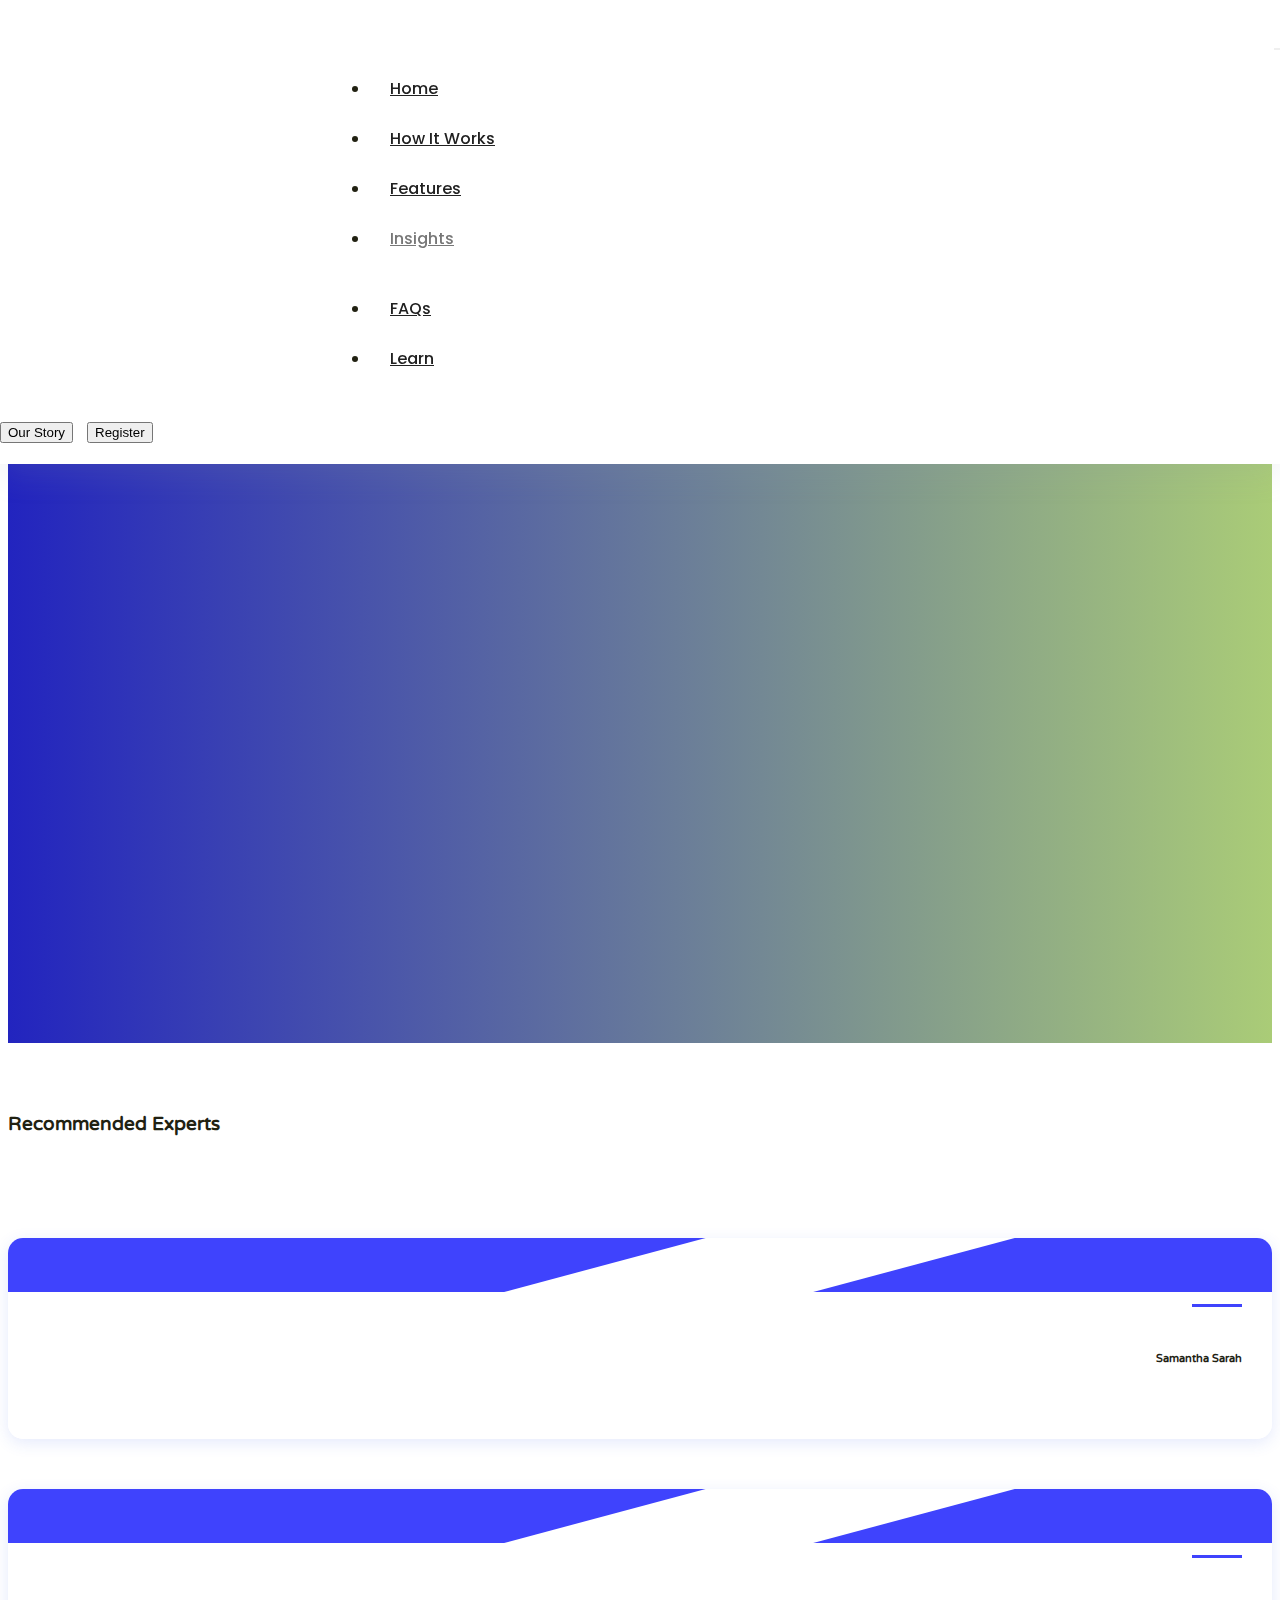
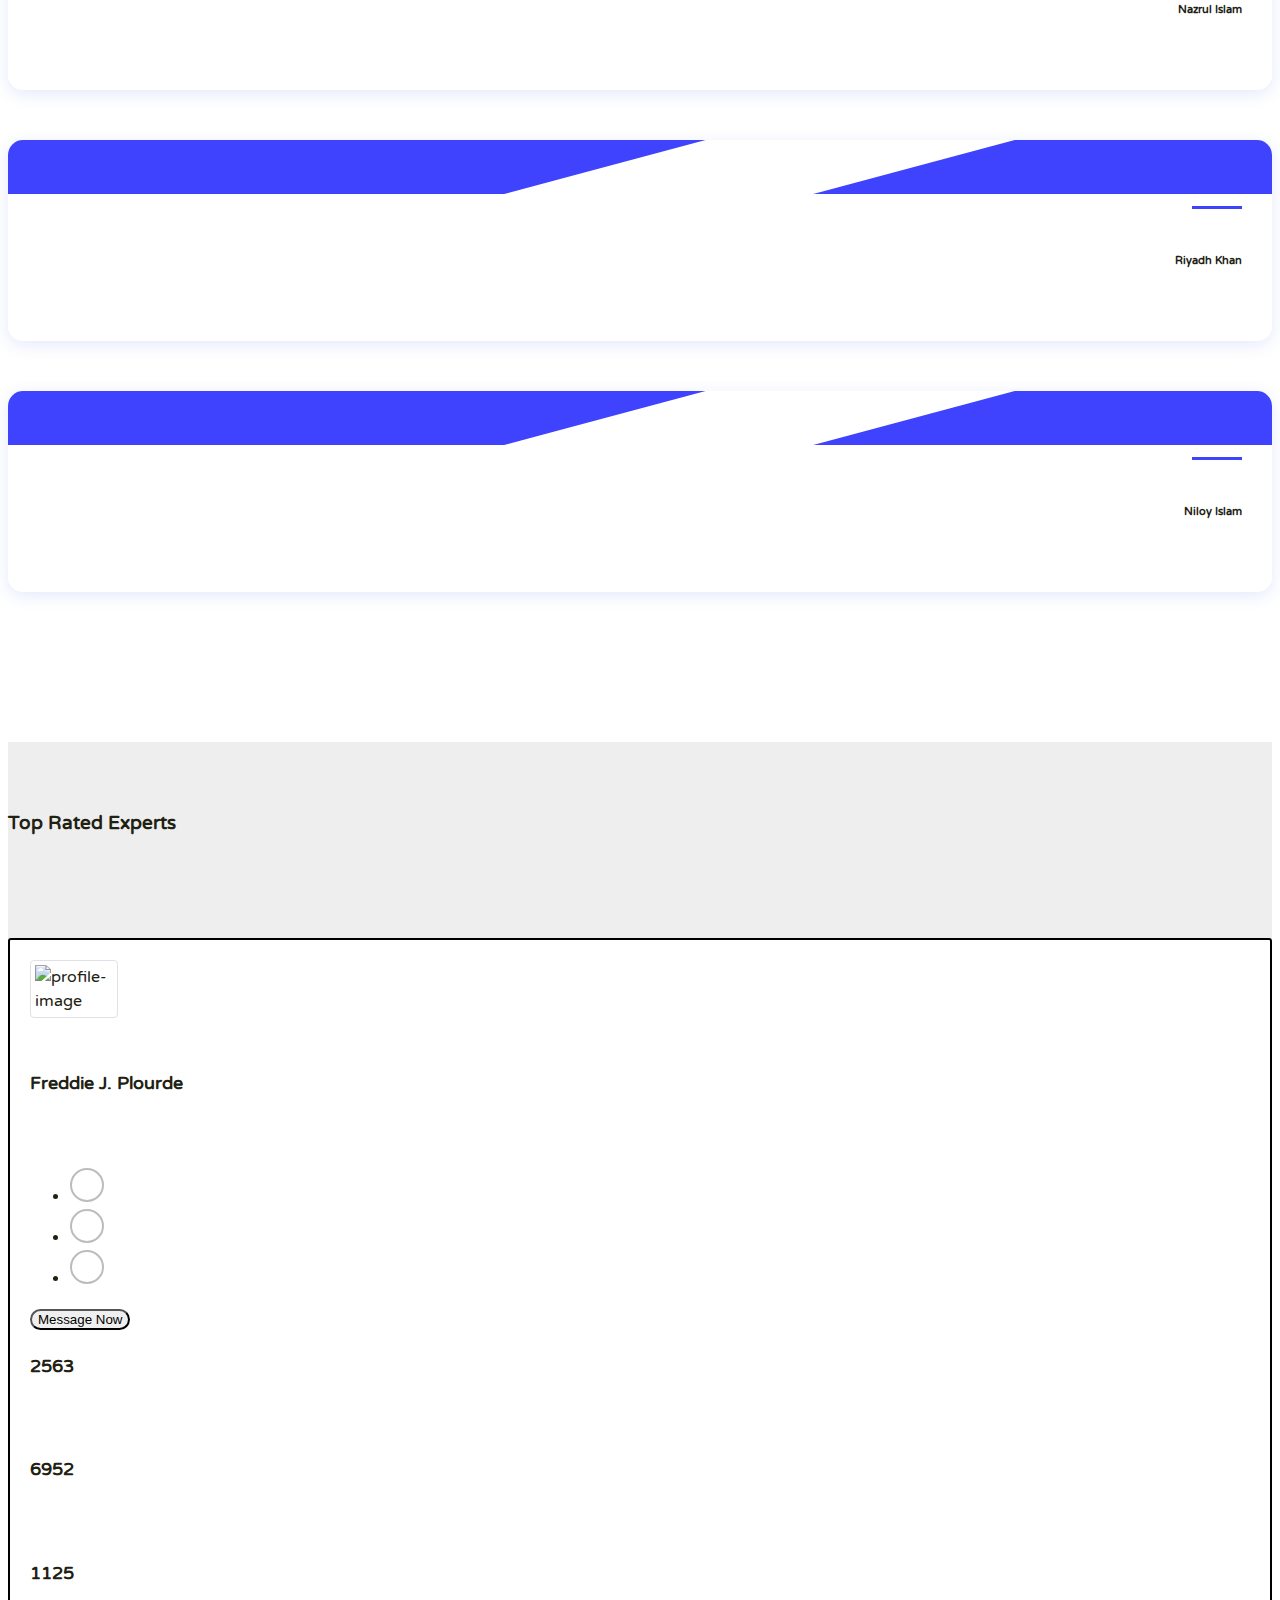
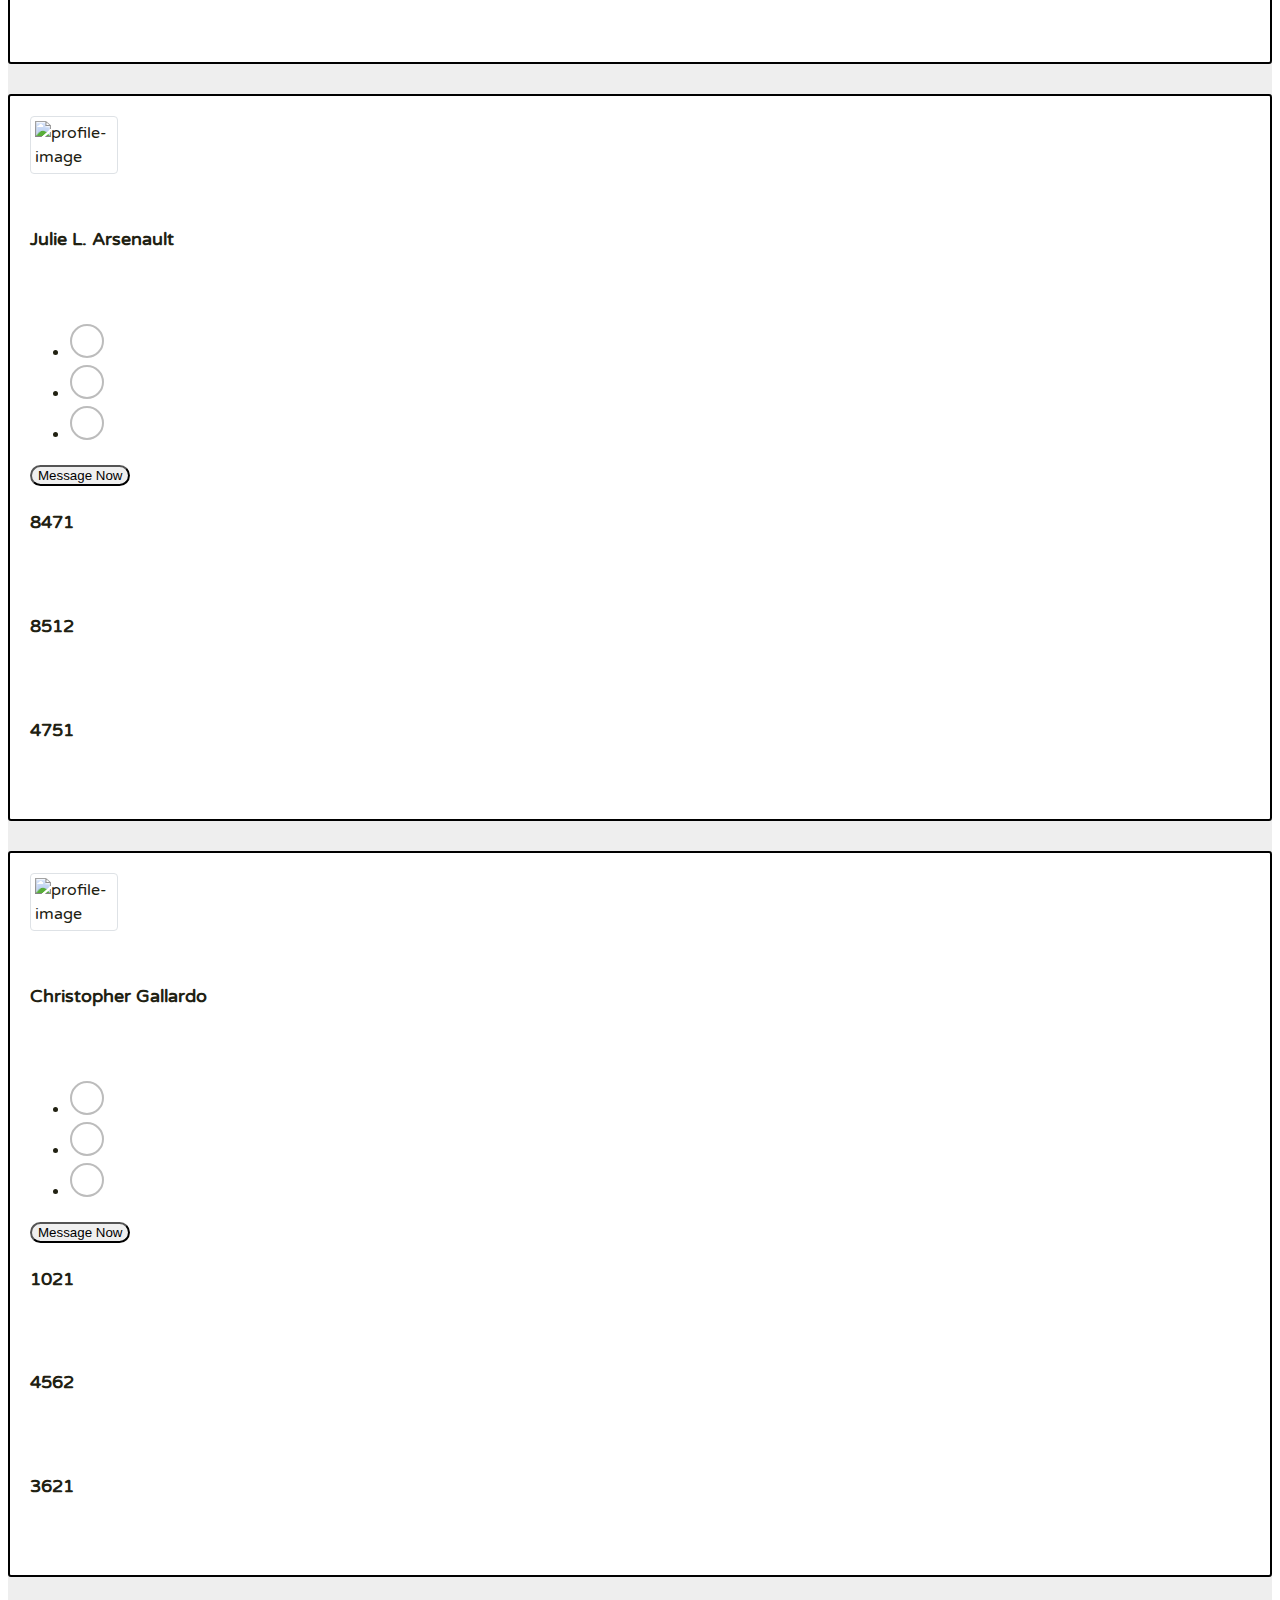
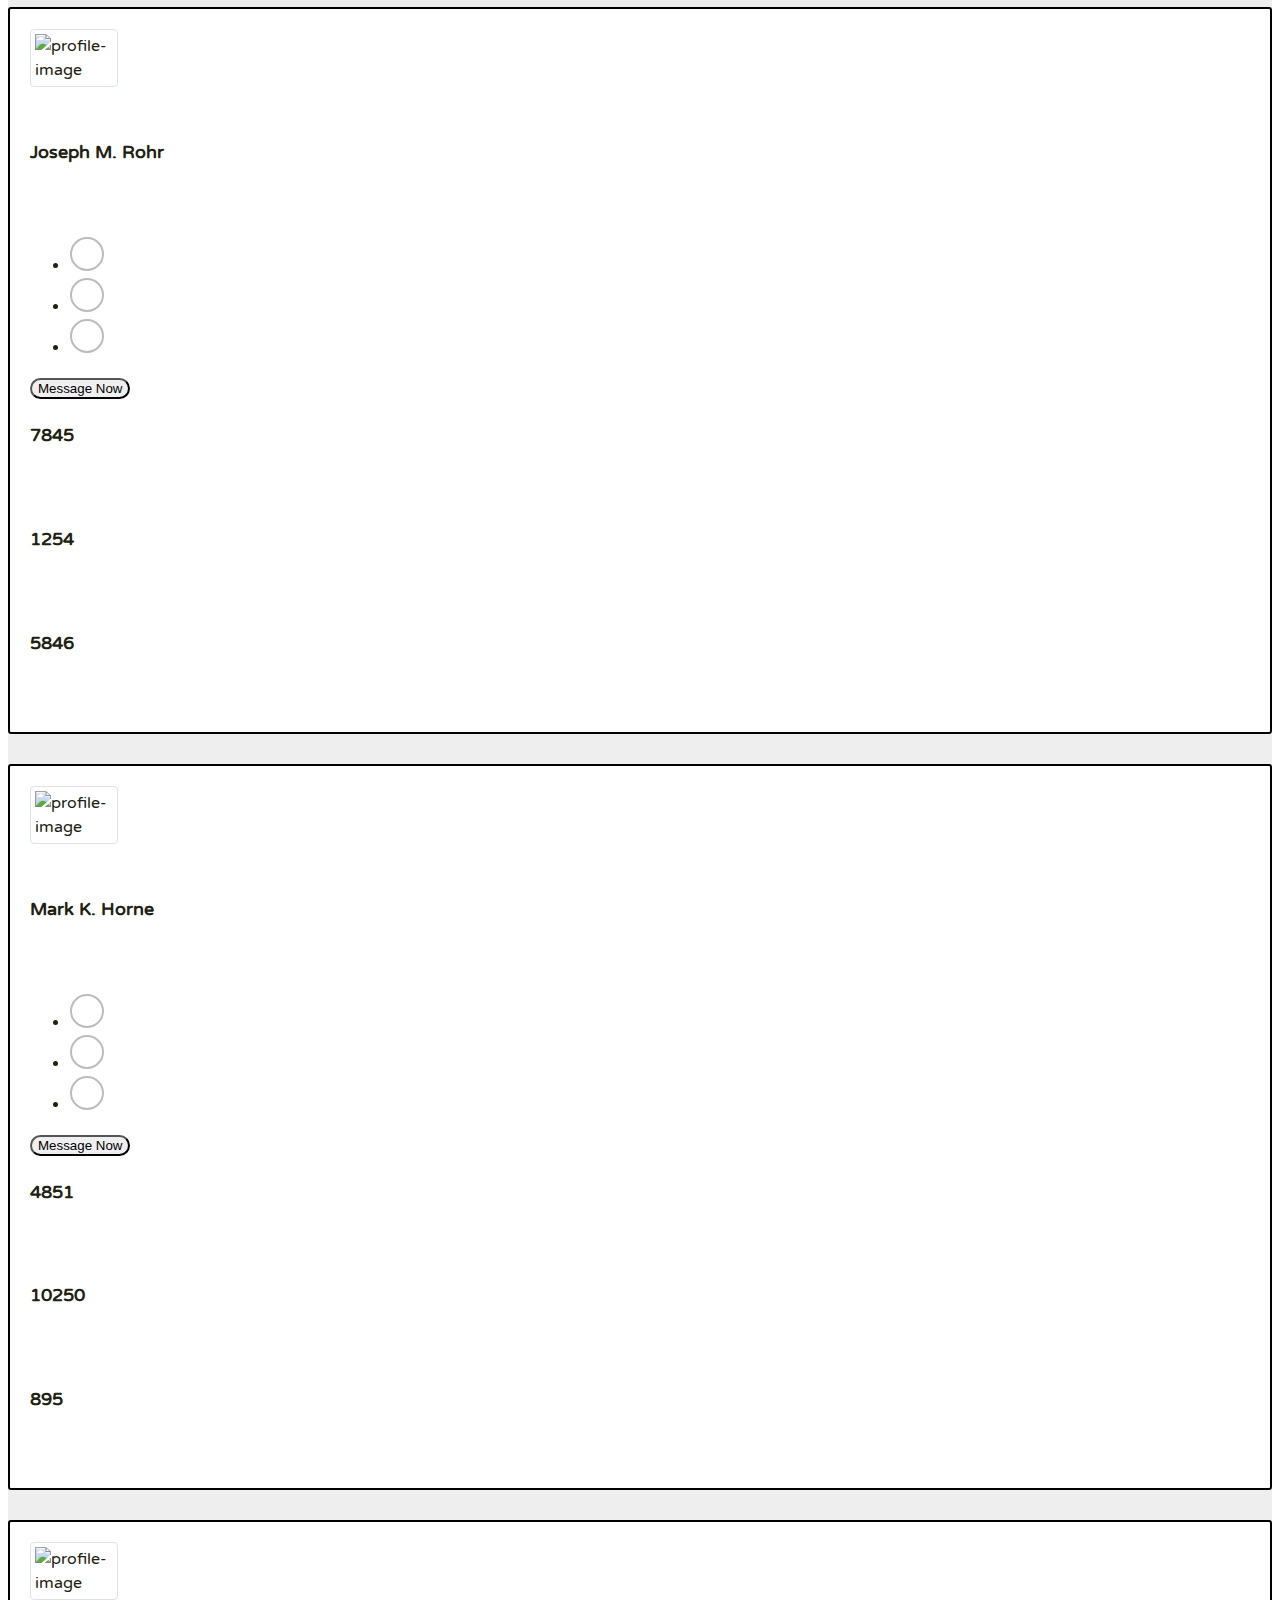
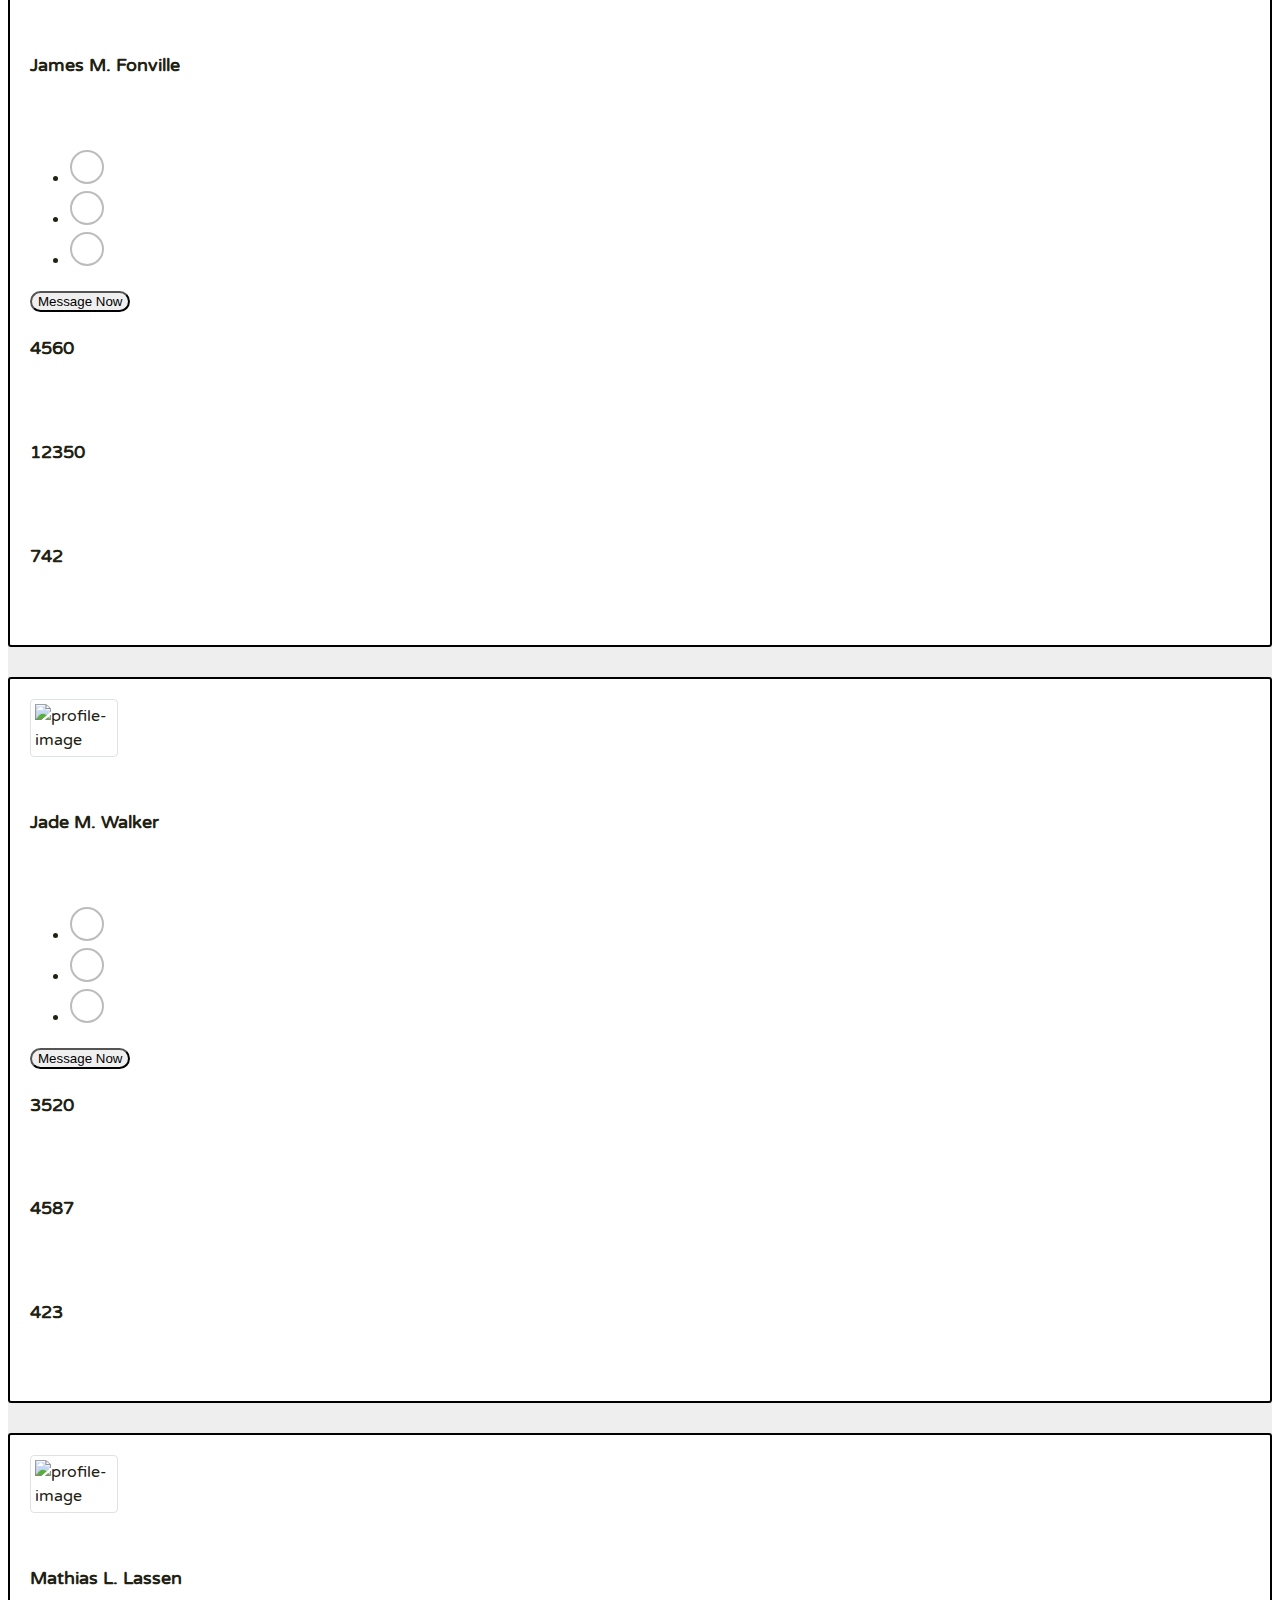
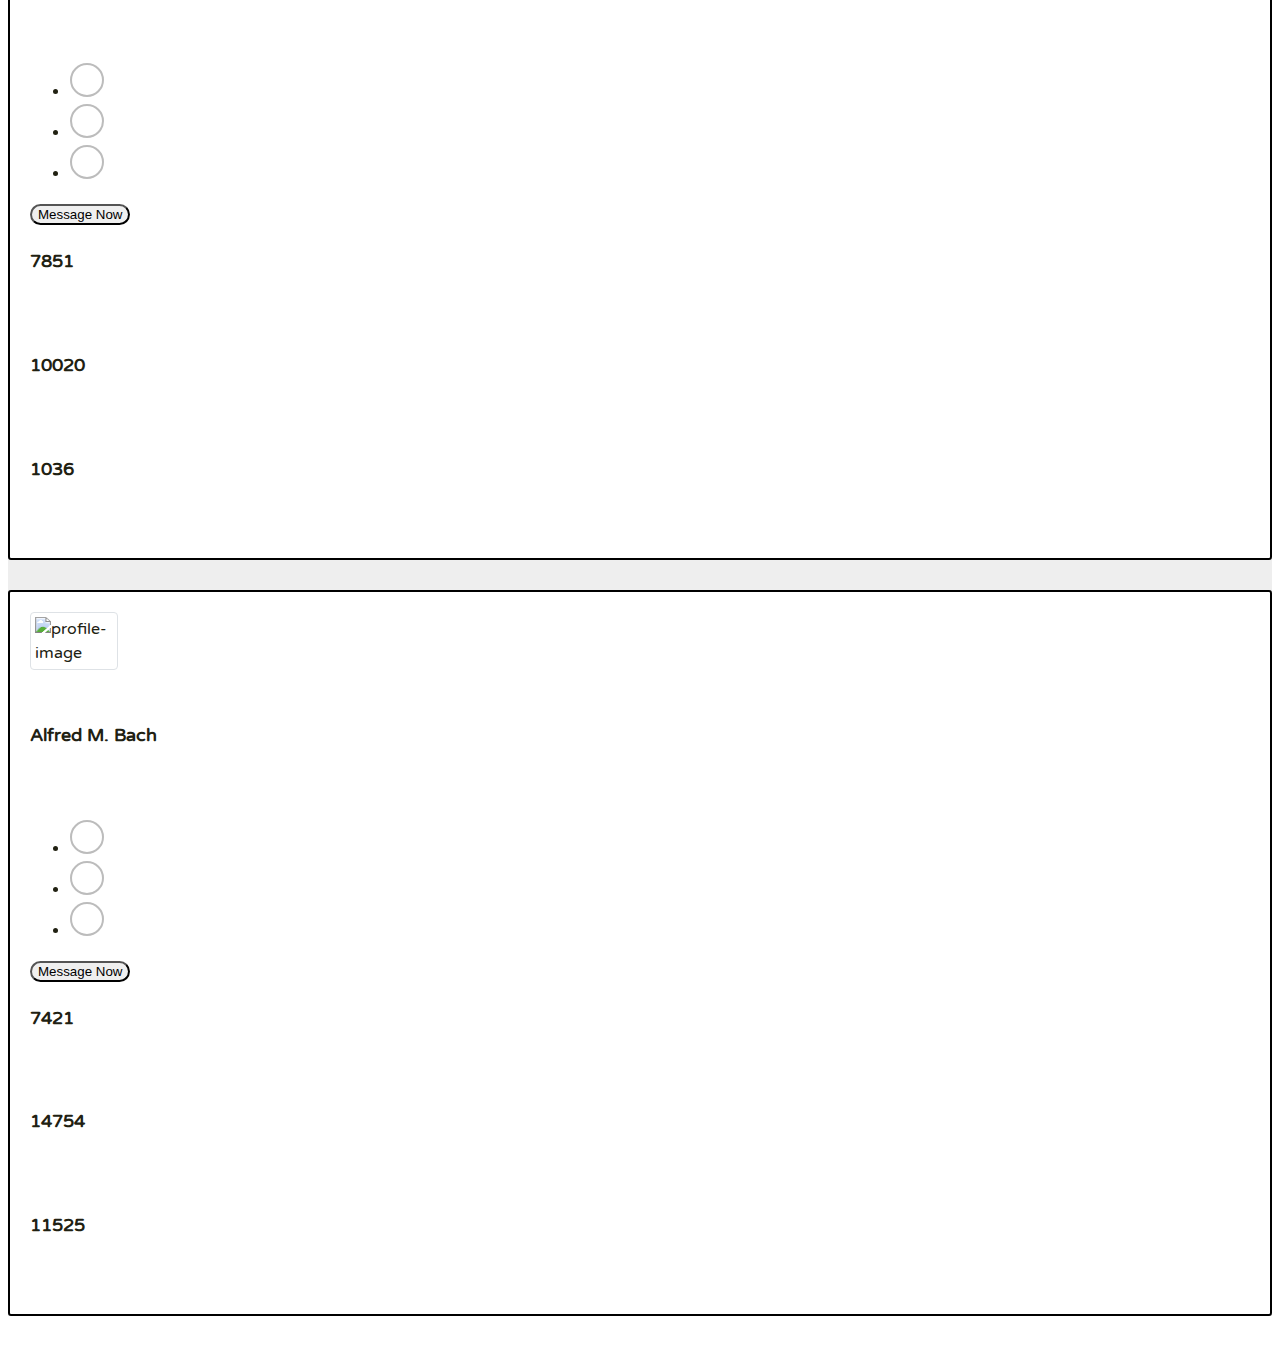
==== recommendedexperts.html @ 27dfb021 "jnj" ====
<!DOCTYPE html>
<html lang="en">
<head>
    <meta charset="UTF-8">
    <meta http-equiv="X-UA-Compatible" content="IE=edge">
    <meta name="viewport" content="width=device-width, initial-scale=1.0">
    <title>Document</title>
    <link rel="preconnect" href="https://fonts.gstatic.com">
    <link href="https://fonts.googleapis.com/css2?family=Roboto:wght@400;500;700&display=swap" rel="stylesheet">
    <link rel="stylesheet" href="style-reco.css" type="text/css" />
    <script src="https://kit.fontawesome.com/628c8d2499.js" crossorigin="anonymous"></script>
    <!-- CSS only -->
<link href="https://cdn.jsdelivr.net/npm/bootstrap@5.2.2/dist/css/bootstrap.min.css" rel="stylesheet" integrity="sha384-Zenh87qX5JnK2Jl0vWa8Ck2rdkQ2Bzep5IDxbcnCeuOxjzrPF/et3URy9Bv1WTRi" crossorigin="anonymous">
</head>
<body class="hero-anime">	
	<div class="navigation-wrap bg-light start-header start-style">
		<div class="container">
			<div class="row">
				<div class="col-12">
					<nav class="navbar navbar-expand-md navbar-light">
					
						<a class="navbar-brand" href="index.html"><img src="https://i0.wp.com/voila.expert/wp-content/uploads/2022/05/Logo_Color-e1656688721642.webp?w=500&ssl=1" alt=""></a>	
						
						<button class="navbar-toggler" type="button" data-toggle="collapse" data-target="#navbarSupportedContent" aria-controls="navbarSupportedContent" aria-expanded="false" aria-label="Toggle navigation">
							<span class="navbar-toggler-icon"></span>
						</button>
						
						<div class="collapse navbar-collapse" id="navbarSupportedContent" style = "display: flex; justify-content:center; align-items:center;">
							<ul class="navbar-nav ml-auto py-4 py-md-0" >
                                <li class="nav-item pl-4 pl-md-0 ml-0 ml-md-4">
									<a class="nav-link" href="index.html">Home</a>
								</li>
								<li class="nav-item pl-4 pl-md-0 ml-0 ml-md-4">
									<a class="nav-link" href="#">How It Works</a>
								</li>
                                <li class="nav-item pl-4 pl-md-0 ml-0 ml-md-4">
									<a class="nav-link" href="#">Features</a>
								</li>
								<li class="nav-item pl-4 pl-md-0 ml-0 ml-md-4 active">
									<a class="nav-link dropdown-toggle" data-toggle="dropdown" href="#" role="button" aria-haspopup="true" aria-expanded="false">Insights</a>
									<div class="dropdown-menu">
										<a class="dropdown-item" href="recommendedexperts.html">Recommended Experts</a>
										<a class="dropdown-item" href="recommendedexperts.html#topexperts">Top Rated Experts</a>
										<a class="dropdown-item" href="#">Booking History</a>
									</div>
								</li>
                                <li class="nav-item pl-4 pl-md-0 ml-0 ml-md-4">
									<a class="nav-link" href="#">FAQs</a>
								</li>
								<li class="nav-item pl-4 pl-md-0 ml-0 ml-md-4">
									<a class="nav-link dropdown-toggle" data-toggle="dropdown" href="#" role="button" aria-haspopup="true" aria-expanded="false">Learn</a>
									<div class="dropdown-menu">
										<a class="dropdown-item" href="#">Action</a>
										<a class="dropdown-item" href="#">Another action</a>
										<a class="dropdown-item" href="#">Something else here</a>
										<a class="dropdown-item" href="#">Another action</a>
									</div>
								</li>
							</ul>
						</div>
						<button class="btn btn-primary" style = "margin-right:10px">Our Story</button>
                        <button class="btn btn-secondary">Register</button>
					</nav>		
				</div>
			</div>
		</div>
	</div>
    
    <div class="Rest">

        <div class="cont">
            <p>
                Find <ins tabindex="0">experts</ins> that can help with <ins tabindex="0">insights</ins> and drive growth for your company.
              </p>
        </div>

        <div class="container" style = "padding-top: 50px;">
            <div class="row justify-content-center">
              <div class="col-12 col-sm-8 col-lg-6" style = "padding-bottom: 50px;">
                <!-- Section Heading-->
                <div class="section_heading text-center wow fadeInUp" data-wow-delay="0.2s" style="visibility: visible; animation-delay: 0.2s; animation-name: fadeInUp;">
                  <h3>Recommended Experts</h3>
                  <p>Here are some experts that we recommend based on your Startup’s requirements.</p>
                  <div class="line"></div>
                </div>
              </div>
            </div>
            <div class="row" style = "padding-bottom: 100px;">
              <!-- Single Advisor-->
              <div class="col-12 col-sm-6 col-lg-3"> 
                <div class="single_advisor_profile wow fadeInUp" data-wow-delay="0.2s" style="visibility: visible; animation-delay: 0.2s; animation-name: fadeInUp;">
                  <!-- Team Thumb-->
                  <div class="advisor_thumb"><img src="https://bootdey.com/img/Content/avatar/avatar1.png" alt="">
                    <!-- Social Info-->
                    <div class="social-info"><a href="#"><i class="fa fa-facebook"></i></a><a href="#"><i class="fa fa-twitter"></i></a><a href="#"><i class="fa fa-linkedin"></i></a></div>
                  </div>
                  <!-- Team Details-->
                  <div class="single_advisor_details_info">
                    <h6>Samantha Sarah</h6>
                    <p class="designation">Founder &amp; CEO</p>
                  </div>
                </div>
              </div>
              <!-- Single Advisor-->
              <div class="col-12 col-sm-6 col-lg-3">
                <div class="single_advisor_profile wow fadeInUp" data-wow-delay="0.3s" style="visibility: visible; animation-delay: 0.3s; animation-name: fadeInUp;">
                  <!-- Team Thumb-->
                  <div class="advisor_thumb"><img src="https://bootdey.com/img/Content/avatar/avatar7.png" alt="">
                    <!-- Social Info-->
                    <div class="social-info"><a href="#"><i class="fa fa-facebook"></i></a><a href="#"><i class="fa fa-twitter"></i></a><a href="#"><i class="fa fa-linkedin"></i></a></div>
                  </div>
                  <!-- Team Details-->
                  <div class="single_advisor_details_info">
                    <h6>Nazrul Islam</h6>
                    <p class="designation">UI Designer</p>
                  </div>
                </div>
              </div>
              <!-- Single Advisor-->
              <div class="col-12 col-sm-6 col-lg-3">
                <div class="single_advisor_profile wow fadeInUp" data-wow-delay="0.4s" style="visibility: visible; animation-delay: 0.4s; animation-name: fadeInUp;">
                  <!-- Team Thumb-->
                  <div class="advisor_thumb"><img src="https://bootdey.com/img/Content/avatar/avatar6.png" alt="">
                    <!-- Social Info-->
                    <div class="social-info"><a href="#"><i class="fa fa-facebook"></i></a><a href="#"><i class="fa fa-twitter"></i></a><a href="#"><i class="fa fa-linkedin"></i></a></div>
                  </div>
                  <!-- Team Details-->
                  <div class="single_advisor_details_info">
                    <h6>Riyadh Khan</h6>
                    <p class="designation">Developer</p>
                  </div>
                </div>
              </div>
              <!-- Single Advisor-->
              <div class="col-12 col-sm-6 col-lg-3">
                <div class="single_advisor_profile wow fadeInUp" data-wow-delay="0.5s" style="visibility: visible; animation-delay: 0.5s; animation-name: fadeInUp;">
                  <!-- Team Thumb-->
                  <div class="advisor_thumb"><img src="https://bootdey.com/img/Content/avatar/avatar2.png" alt="">
                    <!-- Social Info-->
                    <div class="social-info"><a href="#"><i class="fa fa-facebook"></i></a><a href="#"><i class="fa fa-twitter"></i></a><a href="#"><i class="fa fa-linkedin"></i></a></div>
                  </div>
                  <!-- Team Details-->
                  <div class="single_advisor_details_info">
                    <h6>Niloy Islam</h6>
                    <p class="designation">Marketing Manager</p>
                  </div>
                </div>
              </div>
            </div>
          </div>

          <div class="row justify-content-center" style = "background: #eee; padding-top: 50px;" id = "topexperts">
            <div class="col-12 col-sm-8 col-lg-6" style = "padding-bottom: 50px;">
              <!-- Section Heading-->
              <div class="section_heading text-center wow fadeInUp" data-wow-delay="0.2s" style="visibility: visible; animation-delay: 0.2s; animation-name: fadeInUp;">
                <h3>Top Rated Experts</h3>
                <p>These are the consulatants that have recieved the best reviews and ratings by our clients.</p>
                <div class="line"></div>
              </div>
            </div>
          </div>

          <div class="content" style = "background: #eee;">
            <div class="container">
                <!-- end row -->
                <div class="row">
                    <div class="col-lg-4">
                        <div class="text-center card-box">
                            <div class="member-card pt-2 pb-2">
                                <div class="thumb-lg member-thumb mx-auto"><img src="https://bootdey.com/img/Content/avatar/avatar2.png" class="rounded-circle img-thumbnail" alt="profile-image"></div>
                                <div class="">
                                    <h4>Freddie J. Plourde</h4>
                                    <p class="text-muted">@Founder <span>| </span><span><a href="#" class="text-pink">websitename.com</a></span></p>
                                </div>
                                <ul class="social-links list-inline">
                                    <li class="list-inline-item"><a title="" data-placement="top" data-toggle="tooltip" class="tooltips" href="" data-original-title="Facebook"><i class="fa fa-facebook"></i></a></li>
                                    <li class="list-inline-item"><a title="" data-placement="top" data-toggle="tooltip" class="tooltips" href="" data-original-title="Twitter"><i class="fa fa-twitter"></i></a></li>
                                    <li class="list-inline-item"><a title="" data-placement="top" data-toggle="tooltip" class="tooltips" href="" data-original-title="Skype"><i class="fa fa-skype"></i></a></li>
                                </ul>
                                <button type="button" class="btn btn-primary mt-3 btn-rounded waves-effect w-md waves-light">Message Now</button>
                                <div class="mt-4">
                                    <div class="row">
                                        <div class="col-4">
                                            <div class="mt-3">
                                                <h4>2563</h4>
                                                <p class="mb-0 text-muted">Companies Met</p>
                                            </div>
                                        </div>
                                        <div class="col-4">
                                            <div class="mt-3">
                                                <h4>6952</h4>
                                                <p class="mb-0 text-muted">Issues Solved</p>
                                            </div>
                                        </div>
                                        <div class="col-4">
                                            <div class="mt-3">
                                                <h4>1125</h4>
                                                <p class="mb-0 text-muted">Total Reviews</p>
                                            </div>
                                        </div>
                                    </div>
                                </div>
                            </div>
                        </div>
                    </div>
                    <!-- end col -->
                    <div class="col-lg-4">
                        <div class="text-center card-box">
                            <div class="member-card pt-2 pb-2">
                                <div class="thumb-lg member-thumb mx-auto"><img src="https://bootdey.com/img/Content/avatar/avatar3.png" class="rounded-circle img-thumbnail" alt="profile-image"></div>
                                <div class="">
                                    <h4>Julie L. Arsenault</h4>
                                    <p class="text-muted">@Programmer <span>| </span><span><a href="#" class="text-pink">websitename.com</a></span></p>
                                </div>
                                <ul class="social-links list-inline">
                                    <li class="list-inline-item"><a title="" data-placement="top" data-toggle="tooltip" class="tooltips" href="" data-original-title="Facebook"><i class="fa fa-facebook"></i></a></li>
                                    <li class="list-inline-item"><a title="" data-placement="top" data-toggle="tooltip" class="tooltips" href="" data-original-title="Twitter"><i class="fa fa-twitter"></i></a></li>
                                    <li class="list-inline-item"><a title="" data-placement="top" data-toggle="tooltip" class="tooltips" href="" data-original-title="Skype"><i class="fa fa-skype"></i></a></li>
                                </ul>
                                <button type="button" class="btn btn-primary mt-3 btn-rounded waves-effect w-md waves-light">Message Now</button>
                                <div class="mt-4">
                                    <div class="row">
                                        <div class="col-4">
                                            <div class="mt-3">
                                                <h4>8471</h4>
                                                <p class="mb-0 text-muted">Companies Met</p>
                                            </div>
                                        </div>
                                        <div class="col-4">
                                            <div class="mt-3">
                                                <h4>8512</h4>
                                                <p class="mb-0 text-muted">Issues Solved</p>
                                            </div>
                                        </div>
                                        <div class="col-4">
                                            <div class="mt-3">
                                                <h4>4751</h4>
                                                <p class="mb-0 text-muted">Total Reviews</p>
                                            </div>
                                        </div>
                                    </div>
                                </div>
                            </div>
                        </div>
                    </div>
                    <!-- end col -->
                    <div class="col-lg-4">
                        <div class="text-center card-box">
                            <div class="member-card pt-2 pb-2">
                                <div class="thumb-lg member-thumb mx-auto"><img src="https://bootdey.com/img/Content/avatar/avatar4.png" class="rounded-circle img-thumbnail" alt="profile-image"></div>
                                <div class="">
                                    <h4>Christopher Gallardo</h4>
                                    <p class="text-muted">@Webdesigner <span>| </span><span><a href="#" class="text-pink">websitename.com</a></span></p>
                                </div>
                                <ul class="social-links list-inline">
                                    <li class="list-inline-item"><a title="" data-placement="top" data-toggle="tooltip" class="tooltips" href="" data-original-title="Facebook"><i class="fa fa-facebook"></i></a></li>
                                    <li class="list-inline-item"><a title="" data-placement="top" data-toggle="tooltip" class="tooltips" href="" data-original-title="Twitter"><i class="fa fa-twitter"></i></a></li>
                                    <li class="list-inline-item"><a title="" data-placement="top" data-toggle="tooltip" class="tooltips" href="" data-original-title="Skype"><i class="fa fa-skype"></i></a></li>
                                </ul>
                                <button type="button" class="btn btn-primary mt-3 btn-rounded waves-effect w-md waves-light">Message Now</button>
                                <div class="mt-4">
                                    <div class="row">
                                        <div class="col-4">
                                            <div class="mt-3">
                                                <h4>1021</h4>
                                                <p class="mb-0 text-muted">Companies Met</p>
                                            </div>
                                        </div>
                                        <div class="col-4">
                                            <div class="mt-3">
                                                <h4>4562</h4>
                                                <p class="mb-0 text-muted">Issues Solved</p>
                                            </div>
                                        </div>
                                        <div class="col-4">
                                            <div class="mt-3">
                                                <h4>3621</h4>
                                                <p class="mb-0 text-muted">Total Reviews</p>
                                            </div>
                                        </div>
                                    </div>
                                </div>
                            </div>
                        </div>
                    </div>
                    <!-- end col -->
                </div>
                <!-- end row -->
                <div class="row">
                    <div class="col-lg-4">
                        <div class="text-center card-box">
                            <div class="member-card pt-2 pb-2">
                                <div class="thumb-lg member-thumb mx-auto"><img src="https://bootdey.com/img/Content/avatar/avatar5.png" class="rounded-circle img-thumbnail" alt="profile-image"></div>
                                <div class="">
                                    <h4>Joseph M. Rohr</h4>
                                    <p class="text-muted">@Webdesigner <span>| </span><span><a href="#" class="text-pink">websitename.com</a></span></p>
                                </div>
                                <ul class="social-links list-inline">
                                    <li class="list-inline-item"><a title="" data-placement="top" data-toggle="tooltip" class="tooltips" href="" data-original-title="Facebook"><i class="fa fa-facebook"></i></a></li>
                                    <li class="list-inline-item"><a title="" data-placement="top" data-toggle="tooltip" class="tooltips" href="" data-original-title="Twitter"><i class="fa fa-twitter"></i></a></li>
                                    <li class="list-inline-item"><a title="" data-placement="top" data-toggle="tooltip" class="tooltips" href="" data-original-title="Skype"><i class="fa fa-skype"></i></a></li>
                                </ul>
                                <button type="button" class="btn btn-primary mt-3 btn-rounded waves-effect w-md waves-light">Message Now</button>
                                <div class="mt-4">
                                    <div class="row">
                                        <div class="col-4">
                                            <div class="mt-3">
                                                <h4>7845</h4>
                                                <p class="mb-0 text-muted">Companies Met</p>
                                            </div>
                                        </div>
                                        <div class="col-4">
                                            <div class="mt-3">
                                                <h4>1254</h4>
                                                <p class="mb-0 text-muted">Issues Solved</p>
                                            </div>
                                        </div>
                                        <div class="col-4">
                                            <div class="mt-3">
                                                <h4>5846</h4>
                                                <p class="mb-0 text-muted">Total Reviews</p>
                                            </div>
                                        </div>
                                    </div>
                                </div>
                            </div>
                        </div>
                    </div>
                    <!-- end col -->
                    <div class="col-lg-4">
                        <div class="text-center card-box">
                            <div class="member-card pt-2 pb-2">
                                <div class="thumb-lg member-thumb mx-auto"><img src="https://bootdey.com/img/Content/avatar/avatar6.png" class="rounded-circle img-thumbnail" alt="profile-image"></div>
                                <div class="">
                                    <h4>Mark K. Horne</h4>
                                    <p class="text-muted">@Director <span>| </span><span><a href="#" class="text-pink">websitename.com</a></span></p>
                                </div>
                                <ul class="social-links list-inline">
                                    <li class="list-inline-item"><a title="" data-placement="top" data-toggle="tooltip" class="tooltips" href="" data-original-title="Facebook"><i class="fa fa-facebook"></i></a></li>
                                    <li class="list-inline-item"><a title="" data-placement="top" data-toggle="tooltip" class="tooltips" href="" data-original-title="Twitter"><i class="fa fa-twitter"></i></a></li>
                                    <li class="list-inline-item"><a title="" data-placement="top" data-toggle="tooltip" class="tooltips" href="" data-original-title="Skype"><i class="fa fa-skype"></i></a></li>
                                </ul>
                                <button type="button" class="btn btn-primary mt-3 btn-rounded waves-effect w-md waves-light">Message Now</button>
                                <div class="mt-4">
                                    <div class="row">
                                        <div class="col-4">
                                            <div class="mt-3">
                                                <h4>4851</h4>
                                                <p class="mb-0 text-muted">Companies Met</p>
                                            </div>
                                        </div>
                                        <div class="col-4">
                                            <div class="mt-3">
                                                <h4>10250</h4>
                                                <p class="mb-0 text-muted">Issues Solved</p>
                                            </div>
                                        </div>
                                        <div class="col-4">
                                            <div class="mt-3">
                                                <h4>895</h4>
                                                <p class="mb-0 text-muted">Total Reviews</p>
                                            </div>
                                        </div>
                                    </div>
                                </div>
                            </div>
                        </div>
                    </div>
                    <!-- end col -->
                    <div class="col-lg-4">
                        <div class="text-center card-box">
                            <div class="member-card pt-2 pb-2">
                                <div class="thumb-lg member-thumb mx-auto"><img src="https://bootdey.com/img/Content/avatar/avatar7.png" class="rounded-circle img-thumbnail" alt="profile-image"></div>
                                <div class="">
                                    <h4>James M. Fonville</h4>
                                    <p class="text-muted">@Manager <span>| </span><span><a href="#" class="text-pink">websitename.com</a></span></p>
                                </div>
                                <ul class="social-links list-inline">
                                    <li class="list-inline-item"><a title="" data-placement="top" data-toggle="tooltip" class="tooltips" href="" data-original-title="Facebook"><i class="fa fa-facebook"></i></a></li>
                                    <li class="list-inline-item"><a title="" data-placement="top" data-toggle="tooltip" class="tooltips" href="" data-original-title="Twitter"><i class="fa fa-twitter"></i></a></li>
                                    <li class="list-inline-item"><a title="" data-placement="top" data-toggle="tooltip" class="tooltips" href="" data-original-title="Skype"><i class="fa fa-skype"></i></a></li>
                                </ul>
                                <button type="button" class="btn btn-primary mt-3 btn-rounded waves-effect w-md waves-light">Message Now</button>
                                <div class="mt-4">
                                    <div class="row">
                                        <div class="col-4">
                                            <div class="mt-3">
                                                <h4>4560</h4>
                                                <p class="mb-0 text-muted">Companies Met</p>
                                            </div>
                                        </div>
                                        <div class="col-4">
                                            <div class="mt-3">
                                                <h4>12350</h4>
                                                <p class="mb-0 text-muted">Issues Solved</p>
                                            </div>
                                        </div>
                                        <div class="col-4">
                                            <div class="mt-3">
                                                <h4>742</h4>
                                                <p class="mb-0 text-muted">Total Reviews</p>
                                            </div>
                                        </div>
                                    </div>
                                </div>
                            </div>
                        </div>
                    </div>
                    <!-- end col -->
                </div>
                <!-- end row -->
                <div class="row">
                    <div class="col-lg-4">
                        <div class="text-center card-box">
                            <div class="member-card pt-2 pb-2">
                                <div class="thumb-lg member-thumb mx-auto"><img src="https://bootdey.com/img/Content/avatar/avatar6.png" class="rounded-circle img-thumbnail" alt="profile-image"></div>
                                <div class="">
                                    <h4>Jade M. Walker</h4>
                                    <p class="text-muted">@Webdeveloper <span>| </span><span><a href="#" class="text-pink">websitename.com</a></span></p>
                                </div>
                                <ul class="social-links list-inline">
                                    <li class="list-inline-item"><a title="" data-placement="top" data-toggle="tooltip" class="tooltips" href="" data-original-title="Facebook"><i class="fa fa-facebook"></i></a></li>
                                    <li class="list-inline-item"><a title="" data-placement="top" data-toggle="tooltip" class="tooltips" href="" data-original-title="Twitter"><i class="fa fa-twitter"></i></a></li>
                                    <li class="list-inline-item"><a title="" data-placement="top" data-toggle="tooltip" class="tooltips" href="" data-original-title="Skype"><i class="fa fa-skype"></i></a></li>
                                </ul>
                                <button type="button" class="btn btn-primary mt-3 btn-rounded waves-effect w-md waves-light">Message Now</button>
                                <div class="mt-4">
                                    <div class="row">
                                        <div class="col-4">
                                            <div class="mt-3">
                                                <h4>3520</h4>
                                                <p class="mb-0 text-muted">Companies Met</p>
                                            </div>
                                        </div>
                                        <div class="col-4">
                                            <div class="mt-3">
                                                <h4>4587</h4>
                                                <p class="mb-0 text-muted">Issues Solved</p>
                                            </div>
                                        </div>
                                        <div class="col-4">
                                            <div class="mt-3">
                                                <h4>423</h4>
                                                <p class="mb-0 text-muted">Total Reviews</p>
                                            </div>
                                        </div>
                                    </div>
                                </div>
                            </div>
                        </div>
                    </div>
                    <!-- end col -->
                    <div class="col-lg-4">
                        <div class="text-center card-box">
                            <div class="member-card pt-2 pb-2">
                                <div class="thumb-lg member-thumb mx-auto"><img src="https://bootdey.com/img/Content/avatar/avatar1.png" class="rounded-circle img-thumbnail" alt="profile-image"></div>
                                <div class="">
                                    <h4>Mathias L. Lassen</h4>
                                    <p class="text-muted">@Webdesigner <span>| </span><span><a href="#" class="text-pink">websitename.com</a></span></p>
                                </div>
                                <ul class="social-links list-inline">
                                    <li class="list-inline-item"><a title="" data-placement="top" data-toggle="tooltip" class="tooltips" href="" data-original-title="Facebook"><i class="fa fa-facebook"></i></a></li>
                                    <li class="list-inline-item"><a title="" data-placement="top" data-toggle="tooltip" class="tooltips" href="" data-original-title="Twitter"><i class="fa fa-twitter"></i></a></li>
                                    <li class="list-inline-item"><a title="" data-placement="top" data-toggle="tooltip" class="tooltips" href="" data-original-title="Skype"><i class="fa fa-skype"></i></a></li>
                                </ul>
                                <button type="button" class="btn btn-primary mt-3 btn-rounded waves-effect w-md waves-light">Message Now</button>
                                <div class="mt-4">
                                    <div class="row">
                                        <div class="col-4">
                                            <div class="mt-3">
                                                <h4>7851</h4>
                                                <p class="mb-0 text-muted">Companies Met</p>
                                            </div>
                                        </div>
                                        <div class="col-4">
                                            <div class="mt-3">
                                                <h4>10020</h4>
                                                <p class="mb-0 text-muted">Issues Solved</p>
                                            </div>
                                        </div>
                                        <div class="col-4">
                                            <div class="mt-3">
                                                <h4>1036</h4>
                                                <p class="mb-0 text-muted">Total Reviews</p>
                                            </div>
                                        </div>
                                    </div>
                                </div>
                            </div>
                        </div>
                    </div>
                    <!-- end col -->
                    <div class="col-lg-4">
                        <div class="text-center card-box">
                            <div class="member-card pt-2 pb-2">
                                <div class="thumb-lg member-thumb mx-auto"><img src="https://bootdey.com/img/Content/avatar/avatar3.png" class="rounded-circle img-thumbnail" alt="profile-image"></div>
                                <div class="">
                                    <h4>Alfred M. Bach</h4>
                                    <p class="text-muted">@Manager <span>| </span><span><a href="#" class="text-pink">websitename.com</a></span></p>
                                </div>
                                <ul class="social-links list-inline">
                                    <li class="list-inline-item"><a title="" data-placement="top" data-toggle="tooltip" class="tooltips" href="" data-original-title="Facebook"><i class="fa fa-facebook"></i></a></li>
                                    <li class="list-inline-item"><a title="" data-placement="top" data-toggle="tooltip" class="tooltips" href="" data-original-title="Twitter"><i class="fa fa-twitter"></i></a></li>
                                    <li class="list-inline-item"><a title="" data-placement="top" data-toggle="tooltip" class="tooltips" href="" data-original-title="Skype"><i class="fa fa-skype"></i></a></li>
                                </ul>
                                <button type="button" class="btn btn-primary mt-3 btn-rounded waves-effect w-md waves-light">Message Now</button>
                                <div class="mt-4">
                                    <div class="row">
                                        <div class="col-4">
                                            <div class="mt-3">
                                                <h4>7421</h4>
                                                <p class="mb-0 text-muted">Companies Met</p>
                                            </div>
                                        </div>
                                        <div class="col-4">
                                            <div class="mt-3">
                                                <h4>14754</h4>
                                                <p class="mb-0 text-muted">Issues Solved</p>
                                            </div>
                                        </div>
                                        <div class="col-4">
                                            <div class="mt-3">
                                                <h4>11525</h4>
                                                <p class="mb-0 text-muted">Total Reviews</p>
                                            </div>
                                        </div>
                                    </div>
                                </div>
                            </div>
                        </div>
                    </div>
                    <!-- end col -->
                </div>
                <!-- end row -->
    
                <!-- end row -->
            </div>
            <!-- container -->
        </div>
    </div>


    <script src="https://code.jquery.com/jquery-3.6.1.js" integrity="sha256-3zlB5s2uwoUzrXK3BT7AX3FyvojsraNFxCc2vC/7pNI=" crossorigin="anonymous"></script>
    <!-- JavaScript Bundle with Popper -->
    <script src="https://cdn.jsdelivr.net/npm/bootstrap@5.2.2/dist/js/bootstrap.bundle.min.js" integrity="sha384-OERcA2EqjJCMA+/3y+gxIOqMEjwtxJY7qPCqsdltbNJuaOe923+mo//f6V8Qbsw3" crossorigin="anonymous"></script>
    <script src = "script.js"></script>
</body>
</html>
---- style-reco.css ----
@import url('https://fonts.googleapis.com/css?family=Poppins:100,100i,200,200i,300,300i,400,400i,500,500i,600,600i,700,700i,800,800i,900,900i&subset=devanagari,latin-ext');
@import url("https://fonts.googleapis.com/css?family=Varela+Round");
:root {
  --color-1: #21d4fd;
  --color-2: #b721ff;
  --color-3: #08aeea;
  --color-4: #2af598;
}

/* #Primary
================================================== */

body{
    font-family: 'Poppins', sans-serif;
	font-size: 16px;
	line-height: 24px;
	font-weight: 400;
	color: #212112;
	overflow-x: hidden;
    transition: all 200ms linear;
}
::selection {
	color: #fff;
	background-color: #8167a9;
}
::-moz-selection {
	color: #fff;
	background-color: #8167a9;
}


/* #Navigation
================================================== */

.start-header {
	opacity: 1;
	transform: translateY(0);
	padding: 20px 0;
	box-shadow: 0 10px 30px 0 rgba(138, 155, 165, 0.15);
	-webkit-transition : all 0.3s ease-out;
	transition : all 0.3s ease-out;
}
.start-header.scroll-on {
	box-shadow: 0 5px 10px 0 rgba(138, 155, 165, 0.15);
	padding: 10px 0;
	-webkit-transition : all 0.3s ease-out;
	transition : all 0.3s ease-out;
}
.start-header.scroll-on .navbar-brand img{
	height: 24px;
	-webkit-transition : all 0.3s ease-out;
	transition : all 0.3s ease-out;
}
.navigation-wrap{
	position: fixed;
	width: 100%;
	top: 0;
	left: 0;
	z-index: 1000;
	-webkit-transition : all 0.3s ease-out;
	transition : all 0.3s ease-out;
}
.navbar{
	padding: 0;
}
.navbar-brand img{
	height: 28px;
	width: auto;
	display: block;
  filter: brightness(10%);
	-webkit-transition : all 0.3s ease-out;
	transition : all 0.3s ease-out;
}
.navbar-toggler {
	float: right;
	border: none;
	padding-right: 0;
}
.navbar-toggler:active,
.navbar-toggler:focus {
	outline: none;
}
.navbar-light .navbar-toggler-icon {
	width: 24px;
	height: 17px;
	background-image: none;
	position: relative;
	border-bottom: 1px solid #000;
    transition: all 300ms linear;
}
.navbar-light .navbar-toggler-icon:after, 
.navbar-light .navbar-toggler-icon:before{
	width: 24px;
	position: absolute;
	height: 1px;
	background-color: #000;
	top: 0;
	left: 0;
	content: '';
	z-index: 2;
    transition: all 300ms linear;
}
.navbar-light .navbar-toggler-icon:after{
	top: 8px;
}
.navbar-toggler[aria-expanded="true"] .navbar-toggler-icon:after {
	transform: rotate(45deg);
}
.navbar-toggler[aria-expanded="true"] .navbar-toggler-icon:before {
	transform: translateY(8px) rotate(-45deg);
}
.navbar-toggler[aria-expanded="true"] .navbar-toggler-icon {
	border-color: transparent;
}
.nav-link{
	color: #212121 !important;
	font-weight: 500;
    transition: all 200ms linear;

}
.nav-item:hover .nav-link{
	color: #8167a9 !important;
}
.nav-item.active .nav-link{
	color: #777 !important;
}
.nav-link {
	position: relative;
	padding: 5px 20px !important;
    line-height: 40px;
	display: inline-block;
}
.nav-item:after{
	position: absolute;
	bottom: -5px;
	left: 0;
	width: 100%;
	height: 2px;
	content: '';
	background-color: #8167a9;
	opacity: 0;
    transition: all 200ms linear;
}
.nav-item:hover:after{
	bottom: 0;
	opacity: 1;
}
.nav-item.active:hover:after{
	opacity: 0;
}
.nav-item{
	position: relative;
    transition: all 200ms linear;
}

/* #Primary style
================================================== */

.bg-light {
	background-color: #fff !important;
    transition: all 200ms linear;
}
.section {
    position: relative;
	width: 100%;
	display: block;
}
.full-height {
    height: 100vh;
}
.over-hide {
    overflow: hidden;
}
.absolute-center {
	position: absolute;
	top: 50%;
	left: 0;
	width: 100%;
  margin-top: 40px;
	transform: translateY(-50%);
	z-index: 20;
}
h1{
	font-size: 48px;
	line-height: 1.2;
	font-weight: 700;
	color: #212112;
	text-align: center;
}
p{
	text-align: center;
	margin: 0;
	padding-top: 10px;
	opacity: 1;
	transform: translate(0);
    transition: all 300ms linear;
    transition-delay: 1700ms;
}
body.hero-anime p{
	opacity: 0;
	transform: translateY(40px);
    transition-delay: 1700ms;
}
h1 span{
	display: inline-block;
    transition: all 300ms linear;
	opacity: 1;
	transform: translate(0);
}
body.hero-anime h1 span:nth-child(1){
	opacity: 0;
	transform: translateY(-20px);
}
body.hero-anime h1 span:nth-child(2){
	opacity: 0;
	transform: translateY(-30px);
}
body.hero-anime h1 span:nth-child(3){
	opacity: 0;
	transform: translateY(-50px);
}
body.hero-anime h1 span:nth-child(4){
	opacity: 0;
	transform: translateY(-10px);
}
body.hero-anime h1 span:nth-child(5){
	opacity: 0;
	transform: translateY(-50px);
}
body.hero-anime h1 span:nth-child(6){
	opacity: 0;
	transform: translateY(-20px);
}
body.hero-anime h1 span:nth-child(7){
	opacity: 0;
	transform: translateY(-40px);
}
body.hero-anime h1 span:nth-child(8){
	opacity: 0;
	transform: translateY(-10px);
}
body.hero-anime h1 span:nth-child(9){
	opacity: 0;
	transform: translateY(-30px);
}
body.hero-anime h1 span:nth-child(10){
	opacity: 0;
	transform: translateY(-20px);
}
h1 span:nth-child(1){
    transition-delay: 1000ms;
}
h1 span:nth-child(2){
    transition-delay: 700ms;
}
h1 span:nth-child(3){
    transition-delay: 900ms;
}
h1 span:nth-child(4){
    transition-delay: 800ms;
}
h1 span:nth-child(5){
    transition-delay: 1000ms;
}
h1 span:nth-child(6){
    transition-delay: 700ms;
}
h1 span:nth-child(7){
    transition-delay: 900ms;
}
h1 span:nth-child(8){
    transition-delay: 800ms;
}
h1 span:nth-child(9){
    transition-delay: 600ms;
}
h1 span:nth-child(10){
    transition-delay: 700ms;
}
body.hero-anime h1 span:nth-child(11){
	opacity: 0;
	transform: translateY(30px);
}
body.hero-anime h1 span:nth-child(12){
	opacity: 0;
	transform: translateY(50px);
}
body.hero-anime h1 span:nth-child(13){
	opacity: 0;
	transform: translateY(20px);
}
body.hero-anime h1 span:nth-child(14){
	opacity: 0;
	transform: translateY(30px);
}
body.hero-anime h1 span:nth-child(15){
	opacity: 0;
	transform: translateY(50px);
}
h1 span:nth-child(11){
    transition-delay: 1300ms;
}
h1 span:nth-child(12){
    transition-delay: 1500ms;
}
h1 span:nth-child(13){
    transition-delay: 1400ms;
}
h1 span:nth-child(14){
    transition-delay: 1200ms;
}
h1 span:nth-child(15){
    transition-delay: 1450ms;
}
#switch,
#circle {
	cursor: pointer;
	-webkit-transition: all 300ms linear;
	transition: all 300ms linear; 
} 
#switch {
	width: 60px;
	height: 8px;
	border: 2px solid #8167a9;
	border-radius: 27px;
	background: #000;
	position: relative;
	display: block;
	margin: 0 auto;
	text-align: center;
	opacity: 1;
	transform: translate(0);
    transition: all 300ms linear;
    transition-delay: 1900ms;
}
body.hero-anime #switch{
	opacity: 0;
	transform: translateY(40px);
    transition-delay: 1900ms;
}
#circle {
	position: absolute;
	top: -11px;
	left: -13px;
	width: 26px;
	height: 26px;
	border-radius: 50%;
	background: #000;
}
.switched {
	border-color: #000 !important;
	background: #8167a9 !important;
}
.switched #circle {
	left: 43px;
	box-shadow: 0 4px 4px rgba(26,53,71,0.25), 0 0 0 1px rgba(26,53,71,0.07);
	background: #fff;
}
.nav-item .dropdown-menu {
    transform: translate3d(0, 10px, 0);
    visibility: hidden;
    opacity: 0;
	max-height: 0;
    display: block;
	padding: 0;
	margin: 0;
    transition: all 200ms linear;
}
.nav-item.show .dropdown-menu {
    opacity: 1;
    visibility: visible;
	max-height: 999px;
    transform: translate3d(0, 0px, 0);
}
.dropdown-menu {
	padding: 10px!important;
	margin: 0;
	font-size: 13px;
	letter-spacing: 1px;
	color: #212121;
	background-color: #fcfaff;
	border: none;
	border-radius: 3px;
	box-shadow: 0 5px 10px 0 rgba(138, 155, 165, 0.15);
    transition: all 200ms linear;
}
.dropdown-toggle::after {
	display: none;
}

.dropdown-item {
	padding: 3px 15px;
	color: #212121;
	border-radius: 2px;
    transition: all 200ms linear;
}
.dropdown-item:hover, 
.dropdown-item:focus {
	color: #fff;
	background-color: rgba(129,103,169,.6);
}


/* #Media
================================================== */

@media (max-width: 767px) { 
	h1{
		font-size: 38px;
	}
	.nav-item:after{
		display: none;
	}
	.nav-item::before {
		position: absolute;
		display: block;
		top: 15px;
		left: 0;
		width: 11px;
		height: 1px;
		content: "";
		border: none;
		background-color: #000;
		vertical-align: 0;
	}
	.dropdown-toggle::after {
		position: absolute;
		display: block;
		top: 10px;
		left: -23px;
		width: 1px;
		height: 11px;
		content: "";
		border: none;
		background-color: #000;
		vertical-align: 0;
		transition: all 200ms linear;
	}
	.dropdown-toggle[aria-expanded="true"]::after{
		transform: rotate(90deg);
		opacity: 0;
	}
	.dropdown-menu {
		padding: 0 !important;
		background-color: transparent;
		box-shadow: none;
		transition: all 200ms linear;
	}
	.dropdown-toggle[aria-expanded="true"] + .dropdown-menu {
		margin-top: 10px !important;
		margin-bottom: 20px !important;
	}
	body.dark .nav-item::before {
		background-color: #fff;
	}
	body.dark .dropdown-toggle::after {
		background-color: #fff;
	}
	body.dark .dropdown-menu {
		background-color: transparent;
		box-shadow: none;
	}
}



.Rest{
    z-index: 9999;
    padding-top: 15vh;
    font-family: 'Varela Round', sans-serif;
}


.single_advisor_profile {
    position: relative;
    margin-bottom: 50px;
    -webkit-transition-duration: 500ms;
    transition-duration: 500ms;
    z-index: 1;
    border-radius: 15px;
    -webkit-box-shadow: 0 0.25rem 1rem 0 rgba(47, 91, 234, 0.125);
    box-shadow: 0 0.25rem 1rem 0 rgba(47, 91, 234, 0.125);
}
.single_advisor_profile .advisor_thumb {
    position: relative;
    z-index: 1;
    border-radius: 15px 15px 0 0;
    margin: 0 auto;
    padding: 30px 30px 0 30px;
    background-color: #3f43fd;
    overflow: hidden;
}
.single_advisor_profile .advisor_thumb::after {
    -webkit-transition-duration: 500ms;
    transition-duration: 500ms;
    position: absolute;
    width: 150%;
    height: 80px;
    bottom: -45px;
    left: -25%;
    content: "";
    background-color: #ffffff;
    -webkit-transform: rotate(-15deg);
    transform: rotate(-15deg);
}
@media only screen and (max-width: 575px) {
    .single_advisor_profile .advisor_thumb::after {
        height: 160px;
        bottom: -90px;
    }
}
.single_advisor_profile .advisor_thumb .social-info {
    position: absolute;
    z-index: 1;
    width: 100%;
    bottom: 0;
    right: 30px;
    text-align: right;
}
.single_advisor_profile .advisor_thumb .social-info a {
    font-size: 14px;
    color: #020710;
    padding: 0 5px;
}
.single_advisor_profile .advisor_thumb .social-info a:hover,
.single_advisor_profile .advisor_thumb .social-info a:focus {
    color: #3f43fd;
}
.single_advisor_profile .advisor_thumb .social-info a:last-child {
    padding-right: 0;
}
.single_advisor_profile .single_advisor_details_info {
    position: relative;
    z-index: 1;
    padding: 30px;
    text-align: right;
    -webkit-transition-duration: 500ms;
    transition-duration: 500ms;
    border-radius: 0 0 15px 15px;
    background-color: #ffffff;
}
.single_advisor_profile .single_advisor_details_info::after {
    -webkit-transition-duration: 500ms;
    transition-duration: 500ms;
    position: absolute;
    z-index: 1;
    width: 50px;
    height: 3px;
    background-color: #3f43fd;
    content: "";
    top: 12px;
    right: 30px;
}
.single_advisor_profile .single_advisor_details_info h6 {
    margin-bottom: 0.25rem;
    -webkit-transition-duration: 500ms;
    transition-duration: 500ms;
}
@media only screen and (min-width: 768px) and (max-width: 991px) {
    .single_advisor_profile .single_advisor_details_info h6 {
        font-size: 14px;
    }
}
.single_advisor_profile .single_advisor_details_info p {
    -webkit-transition-duration: 500ms;
    transition-duration: 500ms;
    margin-bottom: 0;
    font-size: 14px;
}
@media only screen and (min-width: 768px) and (max-width: 991px) {
    .single_advisor_profile .single_advisor_details_info p {
        font-size: 12px;
    }
}
.single_advisor_profile:hover .advisor_thumb::after,
.single_advisor_profile:focus .advisor_thumb::after {
    background-color: #070a57;
}
.single_advisor_profile:hover .advisor_thumb .social-info a,
.single_advisor_profile:focus .advisor_thumb .social-info a {
    color: #ffffff;
}
.single_advisor_profile:hover .advisor_thumb .social-info a:hover,
.single_advisor_profile:hover .advisor_thumb .social-info a:focus,
.single_advisor_profile:focus .advisor_thumb .social-info a:hover,
.single_advisor_profile:focus .advisor_thumb .social-info a:focus {
    color: #ffffff;
}
.single_advisor_profile:hover .single_advisor_details_info,
.single_advisor_profile:focus .single_advisor_details_info {
    background-color: #070a57;
}
.single_advisor_profile:hover .single_advisor_details_info::after,
.single_advisor_profile:focus .single_advisor_details_info::after {
    background-color: #ffffff;
}
.single_advisor_profile:hover .single_advisor_details_info h6,
.single_advisor_profile:focus .single_advisor_details_info h6 {
    color: #ffffff;
}
.single_advisor_profile:hover .single_advisor_details_info p,
.single_advisor_profile:focus .single_advisor_details_info p {
    color: #ffffff;
}


.card-box {
    padding: 20px;
    border-radius: 3px;
    margin-bottom: 30px;
    background-color: #fff;
    border: 2px solid black;
}

.social-links li a {
    border-radius: 50%;
    color: rgba(121, 121, 121, .8);
    display: inline-block;
    height: 30px;
    line-height: 27px;
    border: 2px solid rgba(121, 121, 121, .5);
    text-align: center;
    width: 30px
}

.social-links li a:hover {
    color: #797979;
    border: 2px solid #797979
}
.thumb-lg {
    height: 88px;
    width: 88px;
}
.img-thumbnail {
    padding: .25rem;
    background-color: #fff;
    border: 1px solid #dee2e6;
    border-radius: .25rem;
    max-width: 100%;
    height: auto;
}
.text-pink {
    color: #ff679b!important;
}
.btn-rounded {
    border-radius: 2em;
}
.text-muted {
    color: #98a6ad!important;
}
h4 {
    line-height: 22px;
    font-size: 18px;
}


.cont {
    min-height: 100vh;
    display: flex;
    align-items: center;
    justify-content: center;
    background: linear-gradient(to right, #2224bf, #ac7);
    color: #fff;
    font-family: "Lato", sans-serif;
    font-size: 4rem;
    font-weight: 300;
  }
  .cont del {
    color: darkred;
    font-size: 0;
    font-style: italic;
    text-decoration: none;
  }
  .cont del::before {
    font-size: 0;
    content: "- ";
  }
  .cont ins {
    color: greenyellow;
    cursor: pointer;
    border: 2px solid greenyellow;
    padding: 2px 12px 2px 12px;
    border-radius: 28px;
    text-decoration: none;
  }
  .cont ins::before {
    font-size: 0;
    content: "+ ";
  }
  .cont ins::before:hover {
    animation: typing 4s;
    animation-fill-mode: forwards;
  }
  .cont ins:focus {
    outline: none;
  }
  .cont ins:focus::before {
    animation: typing 4s;
    animation-fill-mode: forwards;
  }
  .cont ins:focus + del {
    animation: before-setup 4s;
    animation-fill-mode: forwards;
  }
  .cont ins:focus + del::before {
    animation: typing 4s;
    animation-fill-mode: forwards;
  }
  
  @keyframes typing {
    0% {
      font-size: 0;
    }
    100% {
      font-size: 4rem;
    }
  }
  @keyframes before-setup {
    0% {
      font-size: 0;
      border: 2px solid darkred;
      padding: 2px 12px 2px 12px;
      border-radius: 28px;
    }
    100% {
      font-size: 4rem;
      border: 2px solid darkred;
      padding: 2px 12px 2px 12px;
      border-radius: 28px;
    }
  }
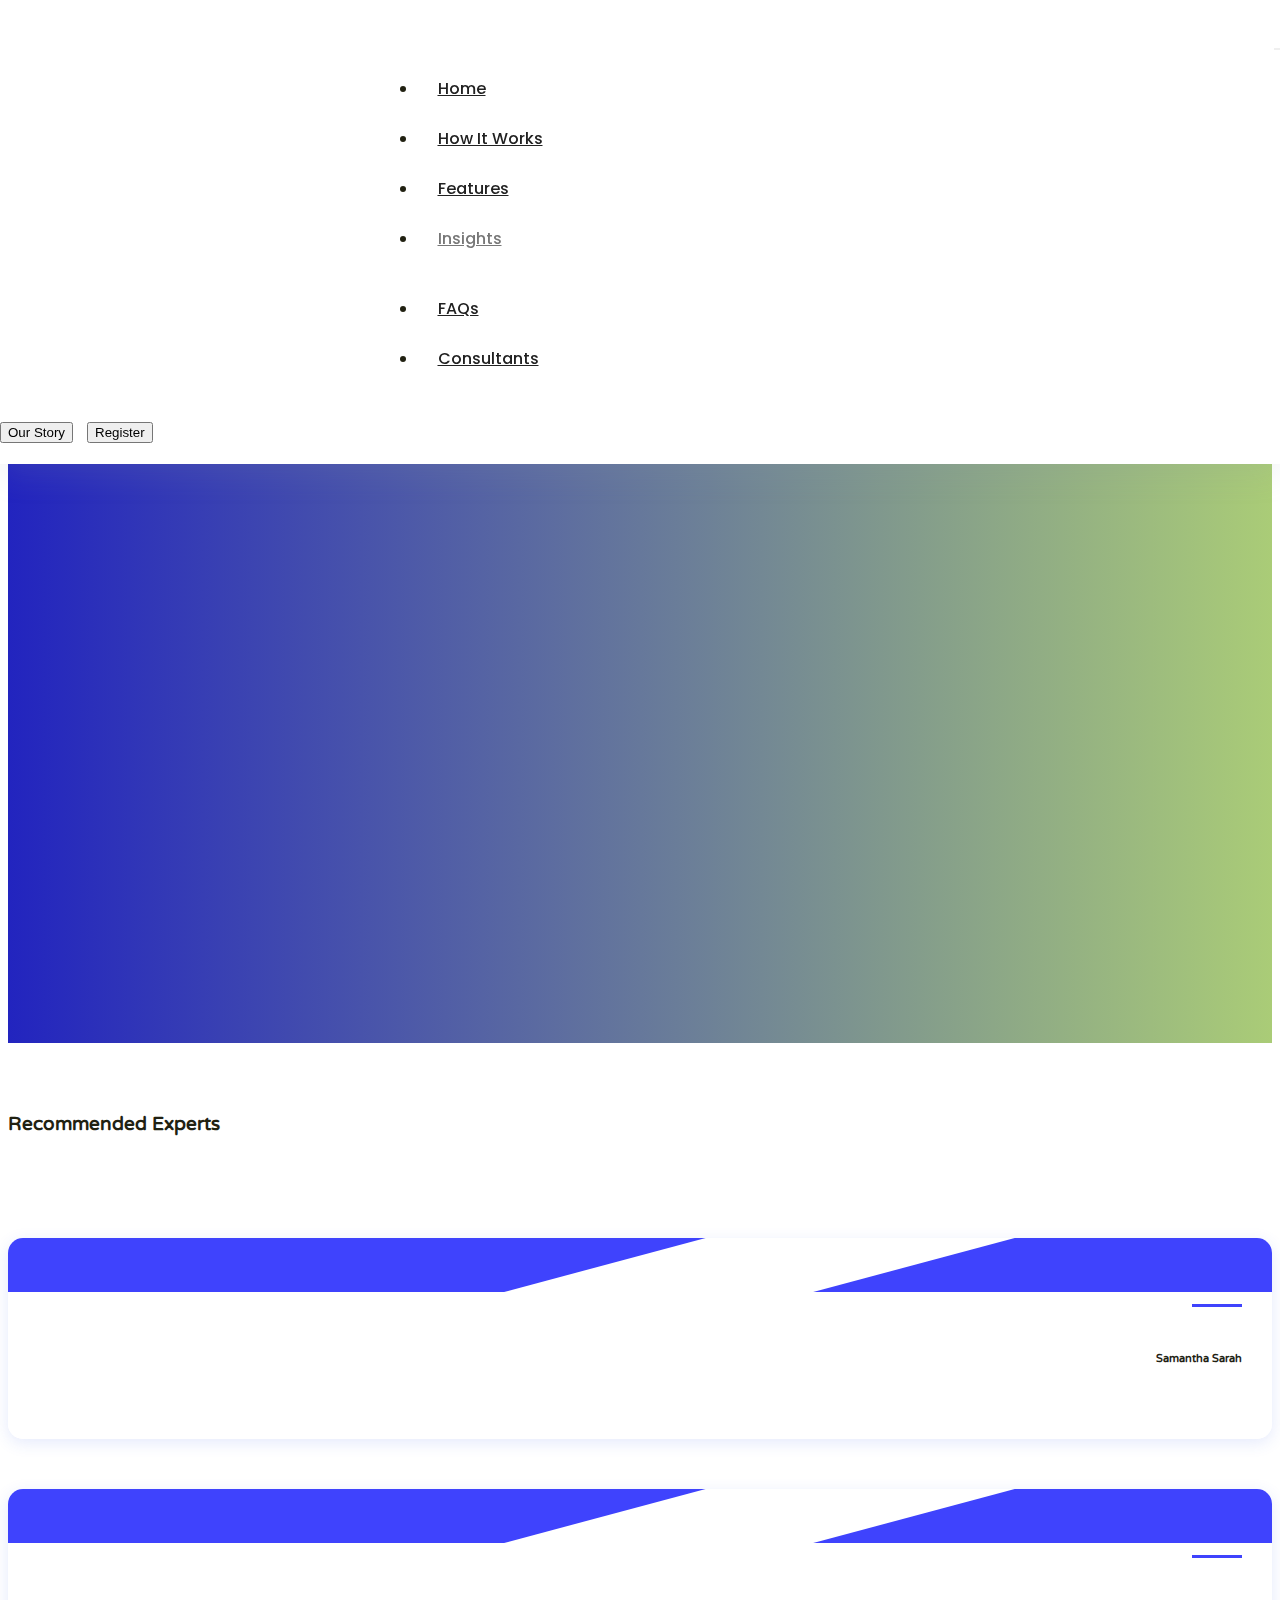
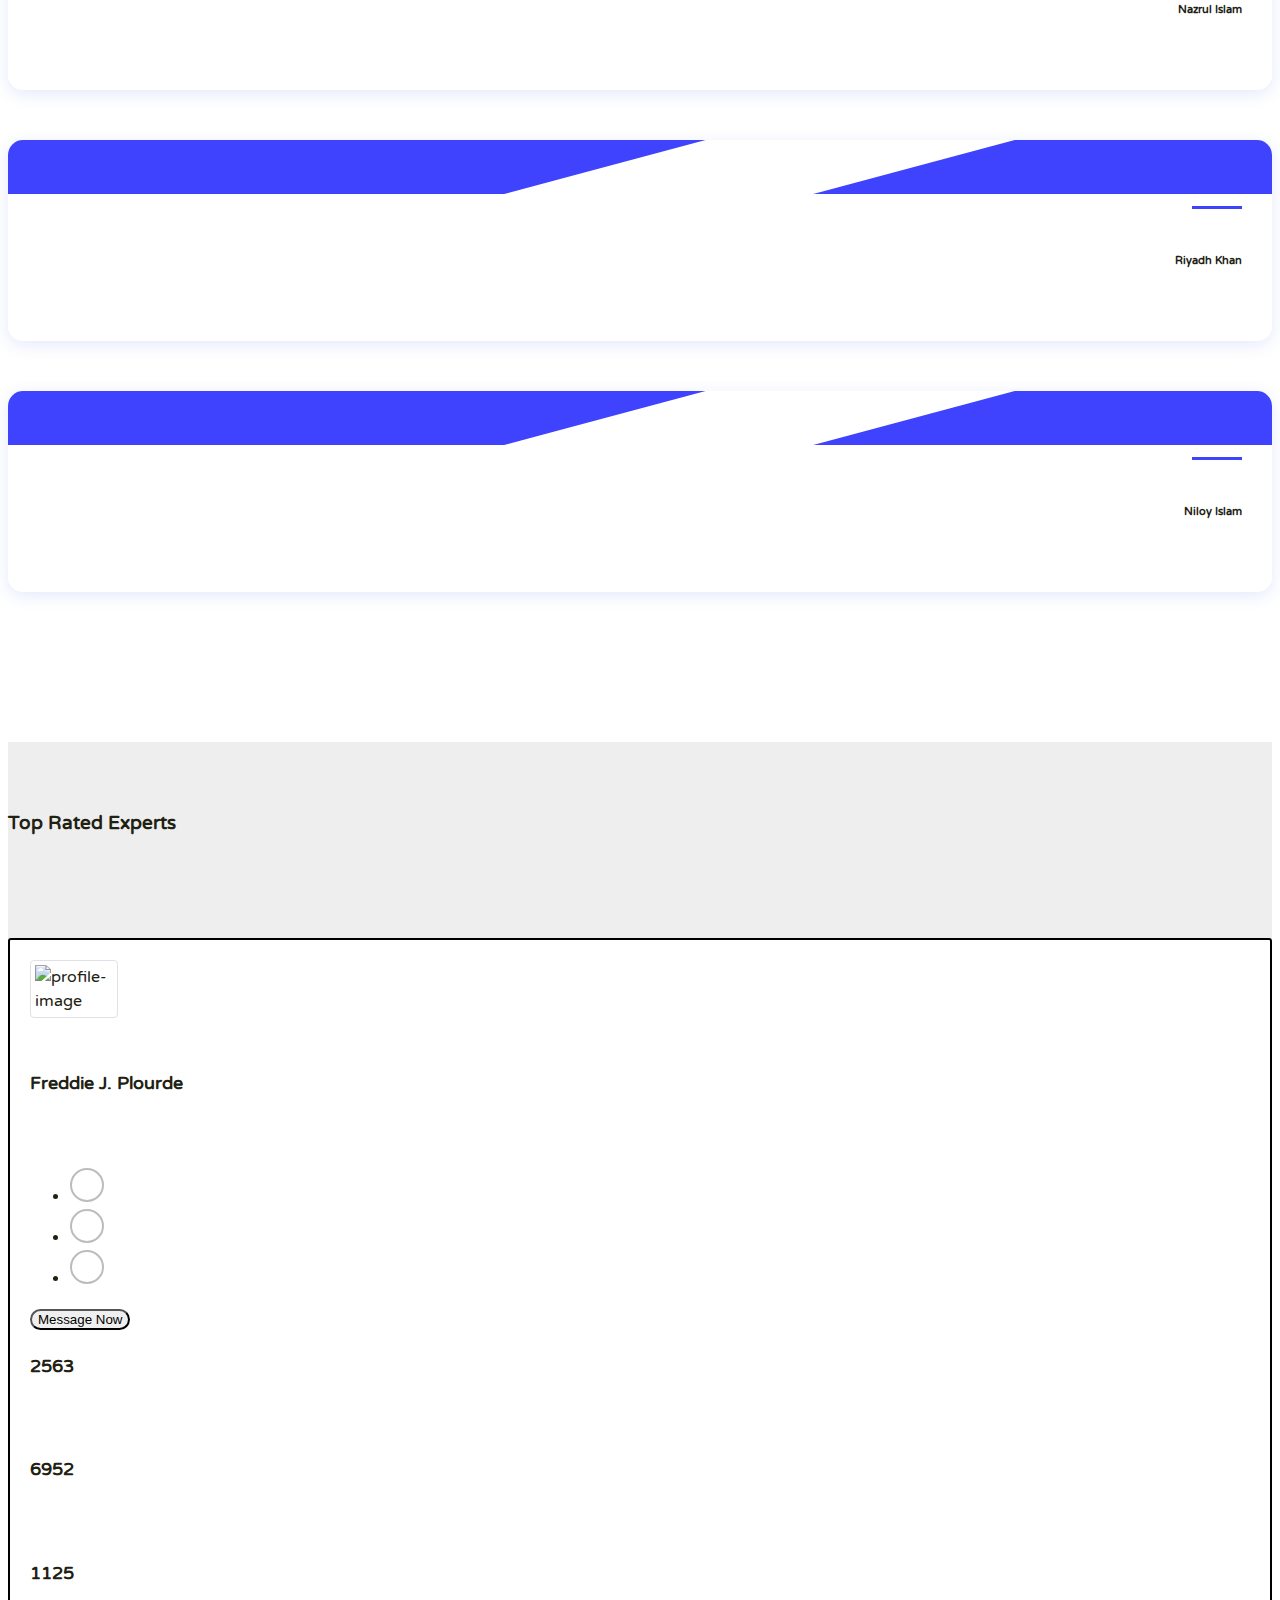
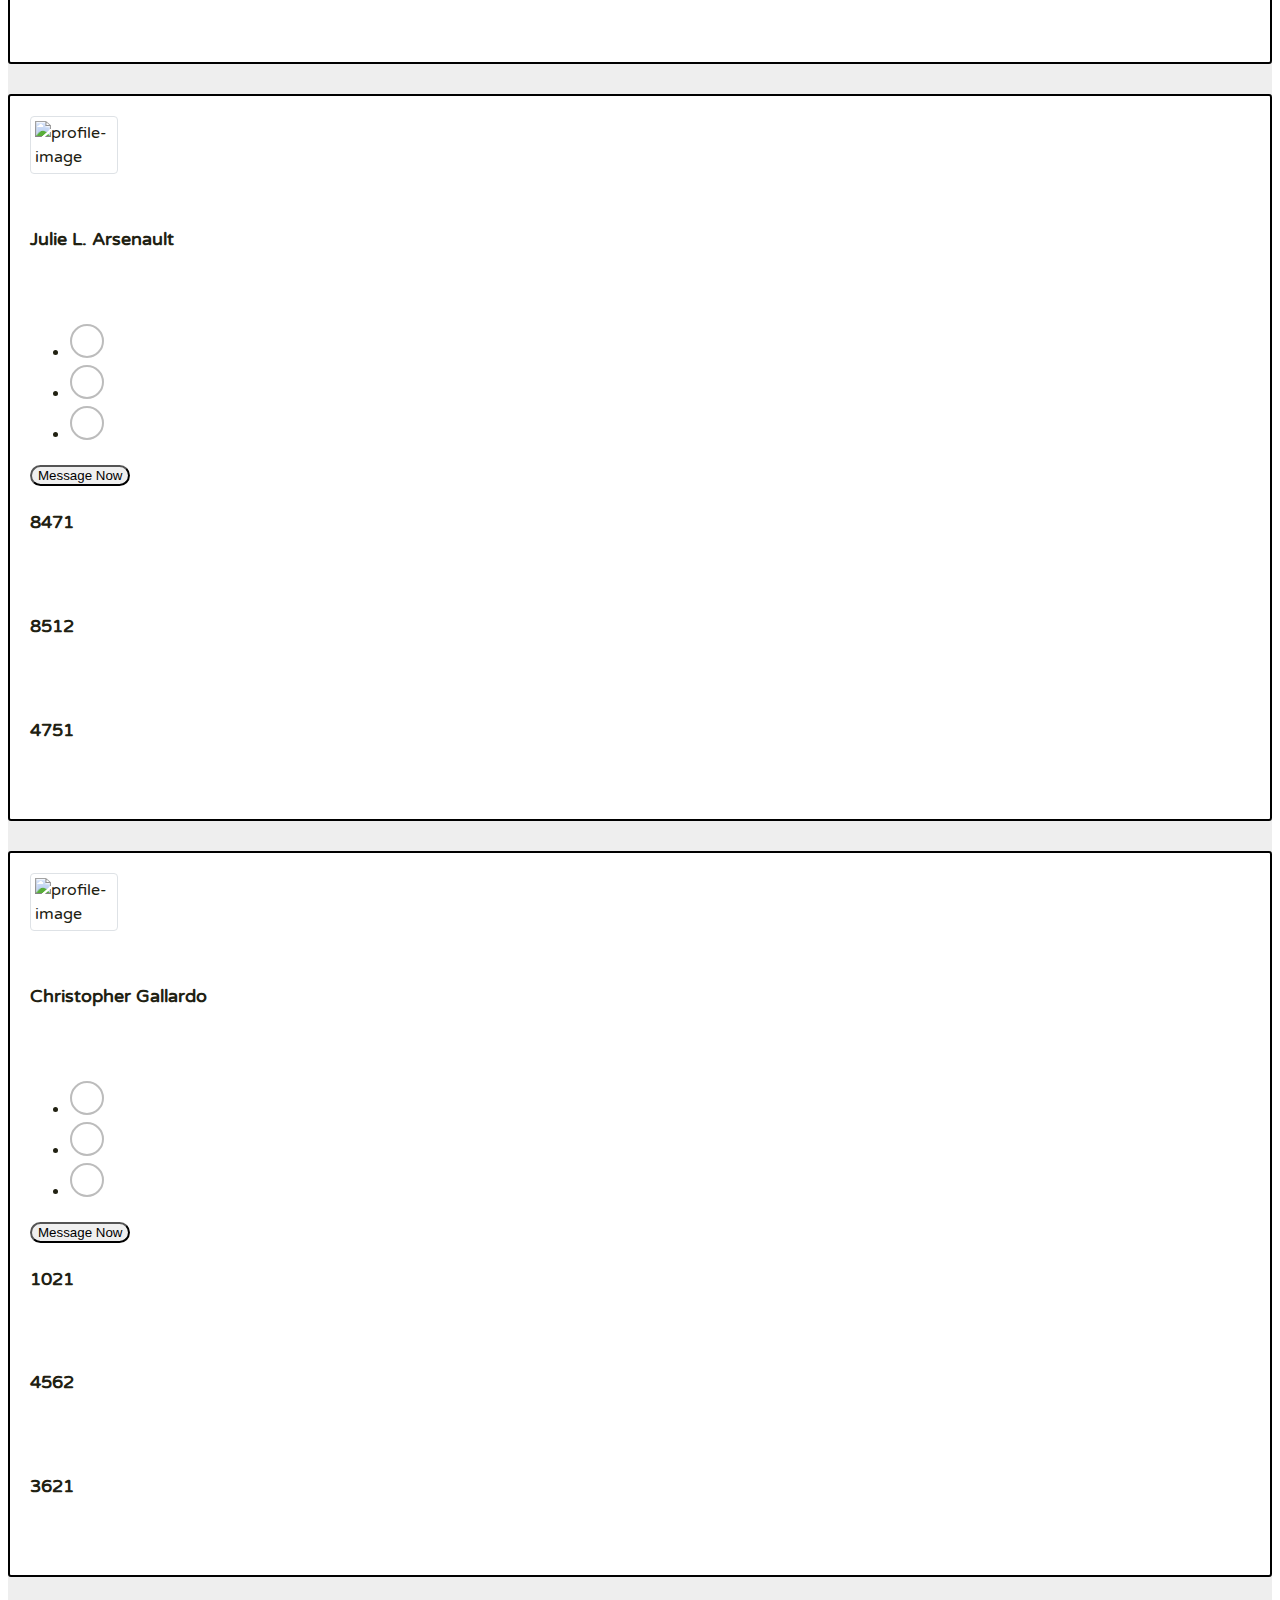
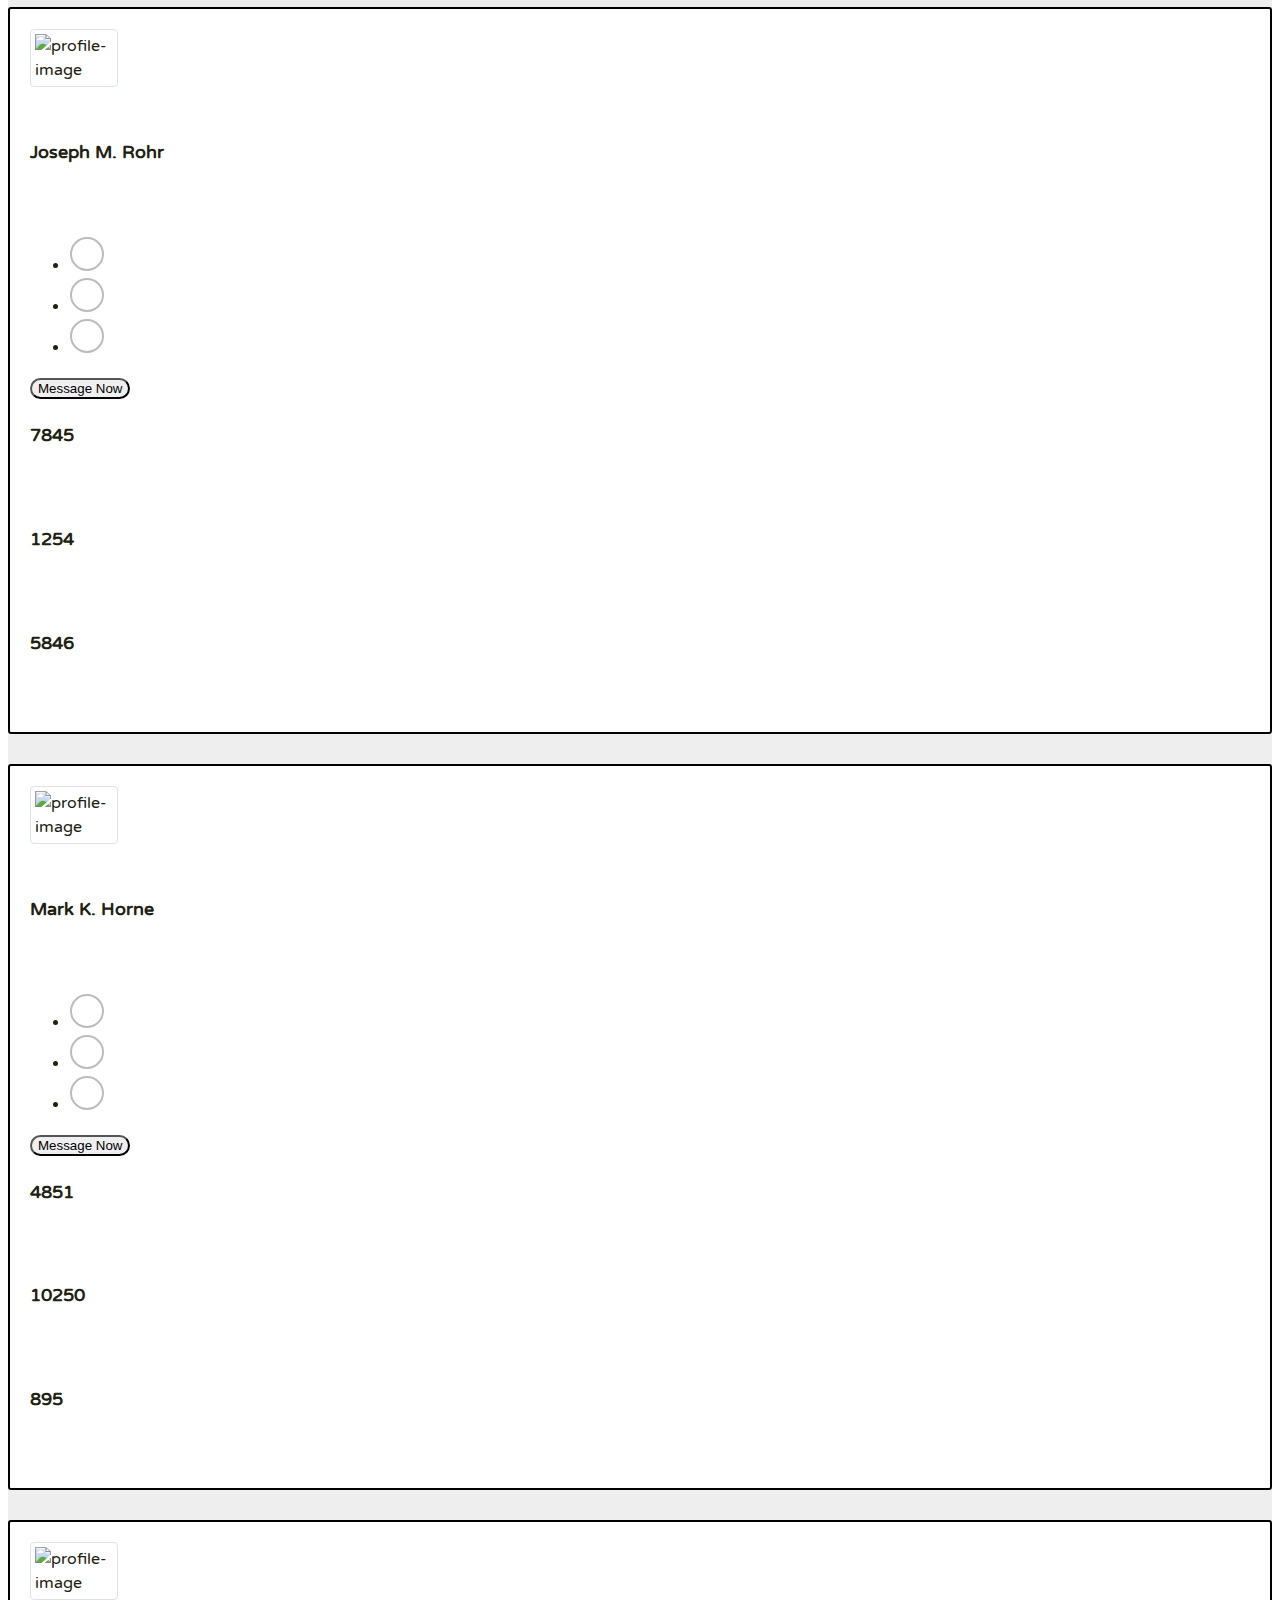
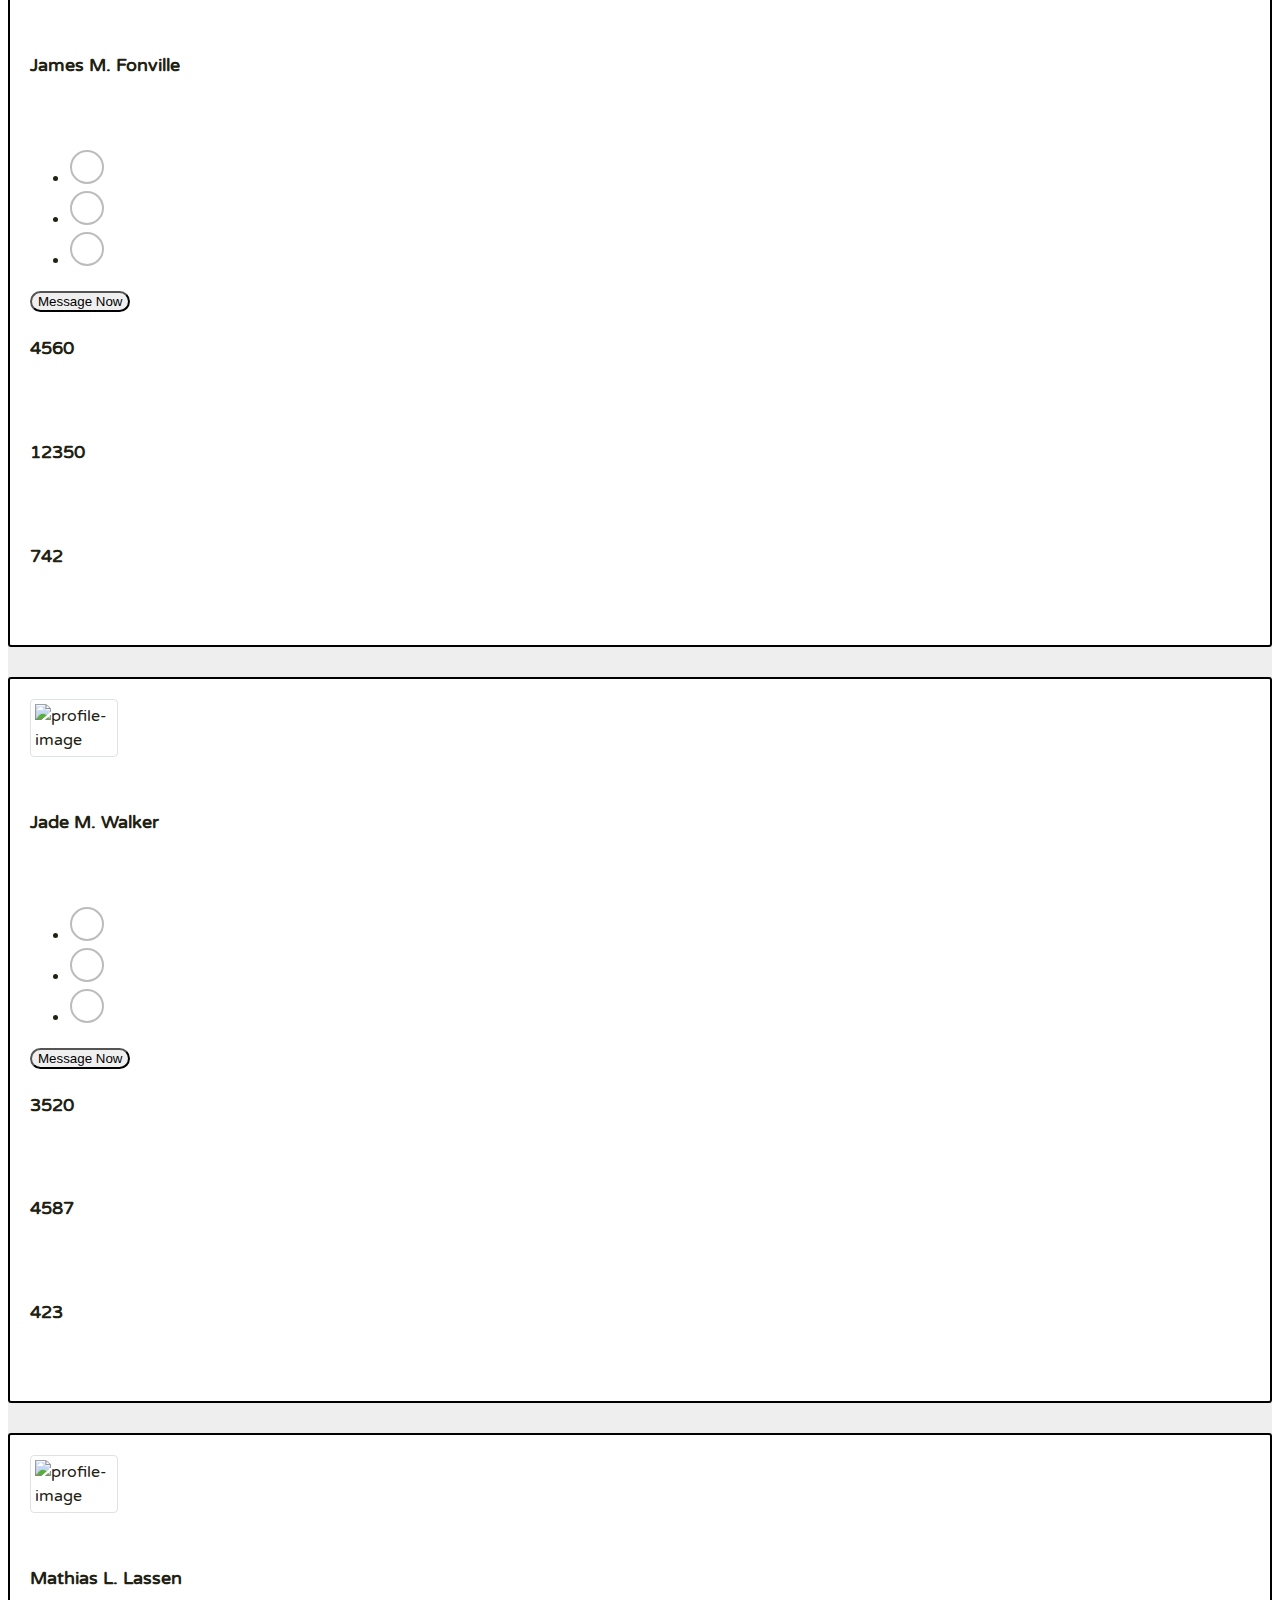
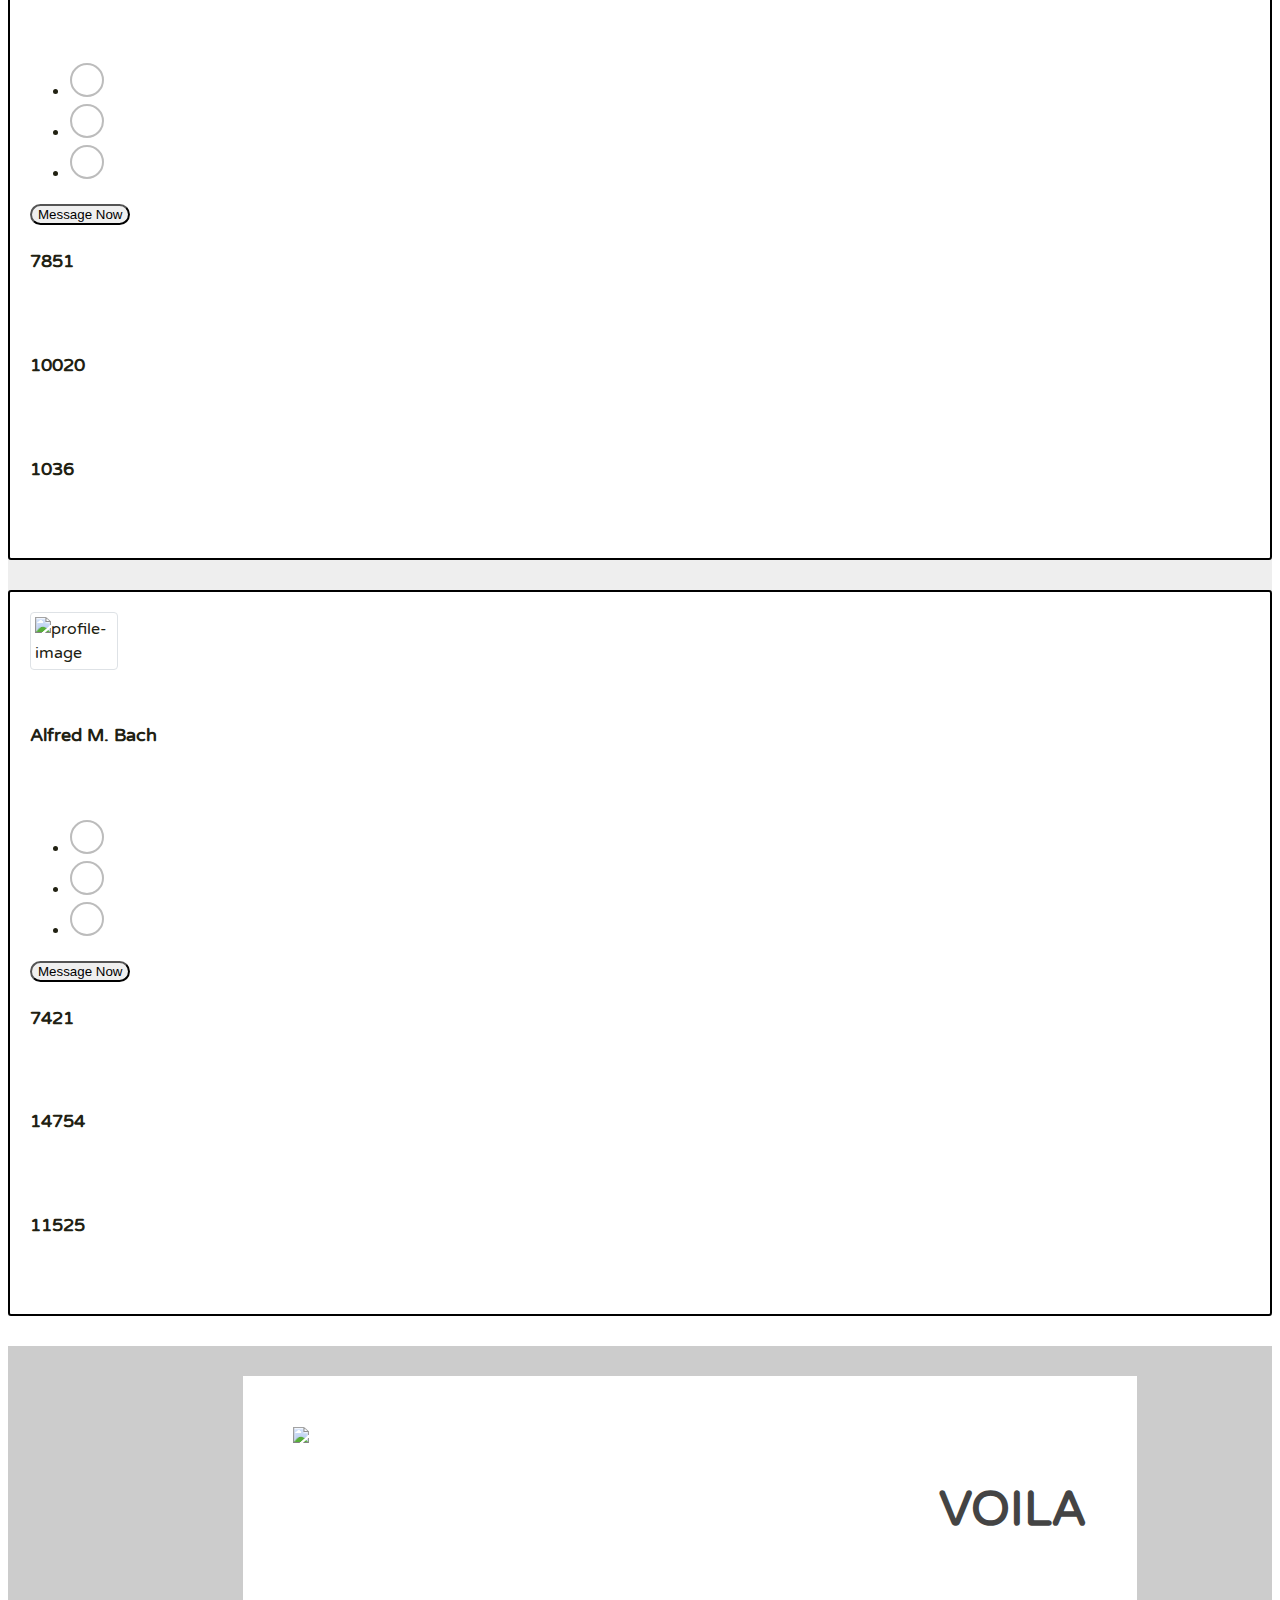
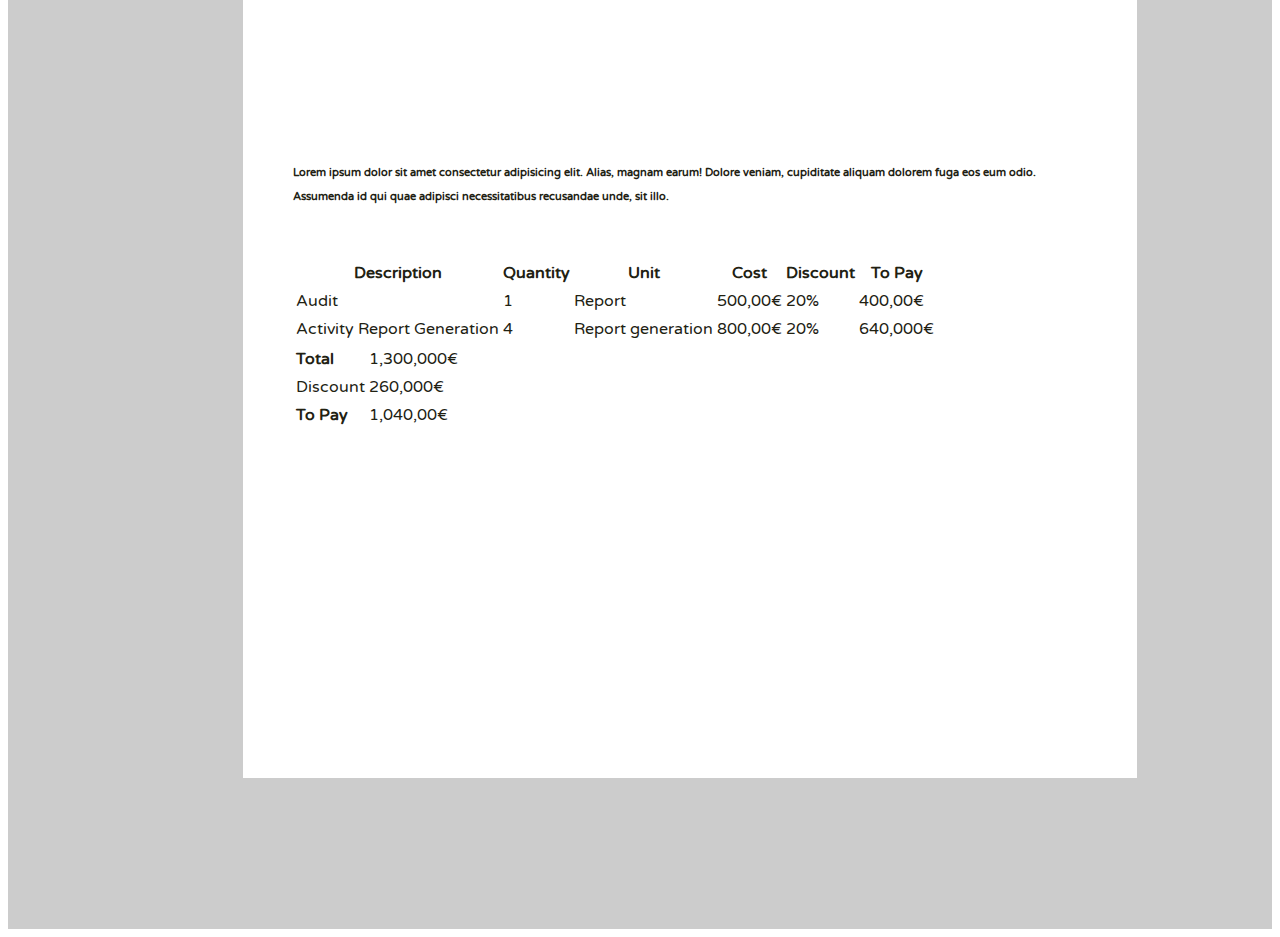
==== commit 12cc4017: "addsf" ====
--- a/recommendedexperts.html
+++ b/recommendedexperts.html
@@ -41,19 +41,18 @@
 									<div class="dropdown-menu">
 										<a class="dropdown-item" href="recommendedexperts.html">Recommended Experts</a>
 										<a class="dropdown-item" href="recommendedexperts.html#topexperts">Top Rated Experts</a>
-										<a class="dropdown-item" href="#">Booking History</a>
+										<a class="dropdown-item" href="recommendedexperts.html#invoice">Invoice</a>
 									</div>
 								</li>
                                 <li class="nav-item pl-4 pl-md-0 ml-0 ml-md-4">
 									<a class="nav-link" href="#">FAQs</a>
 								</li>
 								<li class="nav-item pl-4 pl-md-0 ml-0 ml-md-4">
-									<a class="nav-link dropdown-toggle" data-toggle="dropdown" href="#" role="button" aria-haspopup="true" aria-expanded="false">Learn</a>
+									<a class="nav-link dropdown-toggle" data-toggle="dropdown" href="#" role="button" aria-haspopup="true" aria-expanded="false">Consultants</a>
 									<div class="dropdown-menu">
-										<a class="dropdown-item" href="#">Action</a>
-										<a class="dropdown-item" href="#">Another action</a>
-										<a class="dropdown-item" href="#">Something else here</a>
-										<a class="dropdown-item" href="#">Another action</a>
+										<a class="dropdown-item" href="consultants.html#bookings">Manage Bookings</a>
+										<a class="dropdown-item" href="consultants.html#reviews">Reviews</a>
+										<a class="dropdown-item" href="consultants.html#clients">Clients</a>
 									</div>
 								</li>
 							</ul>
@@ -537,6 +536,106 @@
             </div>
             <!-- container -->
         </div>
+
+        <div class="wrapdiv" id = "invoice">
+        <div class="container1">
+            <div class="invoice">
+              <div class="row">
+                <div class="col-7">
+                  <img src="https://i0.wp.com/voila.expert/wp-content/uploads/2022/05/Logo_Color-e1656688721642.webp?w=500&ssl=1" class="logo">
+                </div>
+                <div class="col-5">
+                  <h1 class="document-type display-4">VOILA</h1>
+                  <p class="text-center" style = "text-align: center; padding-left: 100px;"><strong>Experts</strong></p>
+                </div>
+              </div>
+              <div class="row">
+                <div class="col-12">
+                  <p>
+                    <strong>Voila Experts</strong><br>
+                    Gurgaon, Gurgaon,<br>
+                    Haryana 122001, IN
+                  </p>
+                </div>
+              </div>
+              <br>
+              <br>
+              <h6>Lorem ipsum dolor sit amet consectetur adipisicing elit. Alias, magnam earum! Dolore veniam, cupiditate aliquam dolorem fuga eos eum odio. Assumenda id qui quae adipisci necessitatibus recusandae unde, sit illo.</h6>
+              <br>
+              <table class="table table-striped">
+                <thead>
+                  <tr>
+                    <th>Description</th>
+                    <th>Quantity</th>
+                    <th>Unit</th>
+                    <th>Cost</th>
+                    <th>Discount</th>
+                    <th>To Pay</th>
+                  </tr>
+                </thead>
+                <tbody>
+                  <tr>
+                    <td>Audit</td>
+                    <td>1</td>
+                    <td>Report</td>
+                    <td class="text-right">500,00€</td>
+                    <td>20%</td>
+                    <td class="text-right">400,00€</td>
+                  </tr>
+                  <tr>
+                    <td>Activity Report Generation</td>
+                    <td>4</td>
+                    <td>Report generation</td>
+                    <td class="text-right">800,00€</td>
+                    <td>20%</td>
+                    <td class="text-right">640,000€</td>
+                  </tr>
+                </tbody>
+              </table>
+              <div class="row">
+                <div class="col-8">
+                </div>
+                <div class="col-4">
+                  <table class="table table-sm text-right">
+                    <tr>
+                      <td><strong>Total</strong></td>
+                      <td class="text-right">1,300,000€</td>
+                    </tr>
+                    <tr>
+                      <td>Discount</td>
+                      <td class="text-right">260,000€</td>
+                    </tr>
+                    <tr>
+                      <td><strong>To Pay</strong></td>
+                      <td class="text-right">1,040,00€</td>
+                    </tr>
+                  </table>
+                </div>
+              </div>
+              
+              <p class="conditions">
+                Lorem ipsum dolor sit amet consectetur, adipisicing elit. 
+                <br>
+                Obcaecati eum ab deserunt, corrupti odio quisquam tempore.
+                <br><br>
+                Perspiciatis odit eveniet, quos molestias aliquid obcaecati rerum culpa, alias repellendus fuga cumque porro.
+                <br>
+                Lorem ipsum dolor sit amet consectetur, adipisicing elit. 
+                <br>
+                Obcaecati eum ab deserunt, corrupti odio quisquam tempore.
+                <br><br>
+                Perspiciatis odit eveniet, quos molestias aliquid obcaecati rerum culpa, alias repellendus fuga cumque porro.
+                <br>
+              </p>
+              
+              <br>
+              <br>
+              <br>
+              <br>
+              
+            </div>
+          </div>
+          </div>
     </div>
 
 
--- a/style-reco.css
+++ b/style-reco.css
@@ -728,4 +728,42 @@
       padding: 2px 12px 2px 12px;
       border-radius: 28px;
     }
+  }
+
+
+  .wrapdiv{
+    display: flex;
+    justify-content:center;
+    align-items:center;
+    padding: 30px;
+    background: #ccc;
+  }
+  
+.container1 {
+    width: 21cm;
+    min-height: 29.7cm;
+  }
+  
+  .invoice {
+    background: #fff;
+    width: 100%;
+    padding: 50px;
+  }
+  
+  .logo {
+    width: 2.5cm;
+  }
+  
+  .document-type {
+    text-align: right;
+    color: #444;
+  }
+  
+  .conditions {
+    font-size: 0.7em;
+    color: #666;
+  }
+  
+  .bottom-page {
+    font-size: 0.7em;
   }